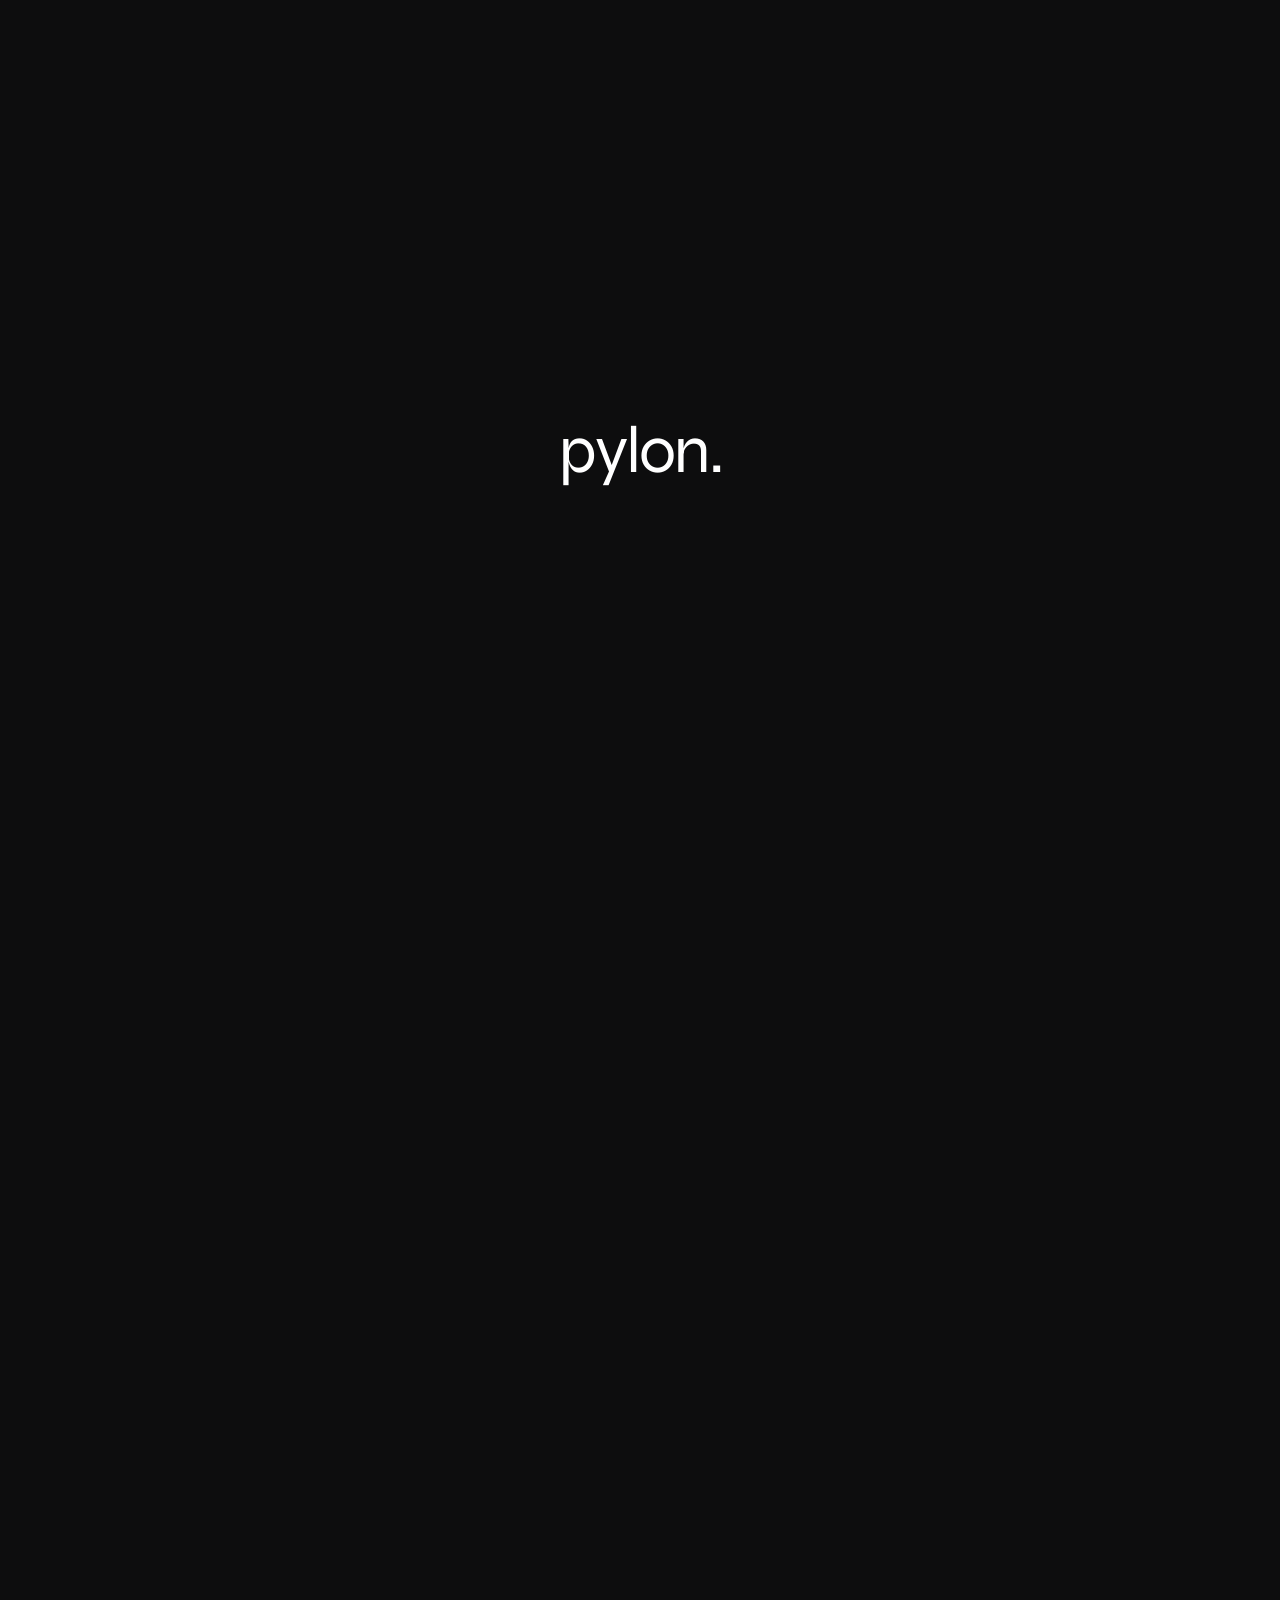
==== index.html @ e01c5e03 "Replace all live imagery and video embeds with clean placeholder slots" ====
<!DOCTYPE html>
<html lang="en">
<head>
  <meta charset="UTF-8">
  <meta name="viewport" content="width=device-width, initial-scale=1.0">
  <title>PYLON PICTURES</title>
  <meta name="description" content="Pylon Pictures — commercial production, creative studio, director roster.">
  <link rel="preconnect" href="https://fonts.googleapis.com">
  <link rel="preconnect" href="https://fonts.gstatic.com" crossorigin>
  <link href="https://fonts.googleapis.com/css2?family=Archivo+Black&family=Archivo:wght@400;600;800&family=Bebas+Neue&family=IBM+Plex+Mono:wght@500&family=Playfair+Display:ital,wght@1,700&family=Syne:wght@800&family=Unbounded:wght@900&display=block" rel="stylesheet">
  <link rel="stylesheet" href="css/styles.css">
</head>
<body class="is-loading">

  <!-- ============================================================
       INTRO LOADER — logo flash sequence (Paragon-style)
       Sequence is driven by js/main.js -> LOGOS array.
       ============================================================ -->
  <div id="intro" aria-hidden="true">
    <div class="intro-stage" id="introStage"></div>
    <div class="intro-curtain" id="introCurtain"></div>
  </div>

  <!-- Hidden logo library. main.js clones these into the stage in order. -->
  <template id="logoLibrary">

    <!-- 01 · ORIGINAL -->
    <div class="logo" data-id="original">
      <div class="logo-img-placeholder">Logo Image — Placeholder</div>
    </div>

    <!-- 02 · Spaced serif wordmark w/ boxed icon -->
    <div class="logo" data-id="serif-spaced">
      <div class="lg-serif-spaced"><span class="box">&#9650;</span><span>P</span><span>Y</span><span>L</span><span>O</span><span>N</span></div>
    </div>

    <!-- 03 · Racing italic + speed slashes -->
    <div class="logo" data-id="racing">
      <div class="lg-racing">PYLON<i></i><i></i><i></i></div>
    </div>

    <!-- 04 · Circle badge -->
    <div class="logo" data-id="badge-pyln">
      <div class="lg-badge"><span>Pyln</span></div>
    </div>

    <!-- 05 · Editorial italic stack -->
    <div class="logo" data-id="editorial">
      <div class="lg-editorial">Pylon<small>COLLECTIVE</small></div>
    </div>

    <!-- 06 · Track oval -->
    <div class="logo" data-id="track">
      <div class="lg-track"><span>PYLN'S</span></div>
    </div>

    <!-- 07 · Cone icon -->
    <div class="logo" data-id="cone">
      <div class="lg-cone">
        <svg viewBox="0 0 100 100" width="84" height="84"><path d="M42 8h16l26 76H16z" fill="#fff"/><path d="M33 36h34l4 12H29zM25 60h50l4 12H21z" fill="#0d0d0e"/><rect x="8" y="84" width="84" height="8" fill="#fff"/></svg>
        <span>PYLON</span>
      </div>
    </div>

    <!-- 08 · Star / compass -->
    <div class="logo" data-id="compass">
      <div class="lg-compass">
        <svg viewBox="0 0 100 100" width="76" height="76"><circle cx="50" cy="50" r="44" fill="none" stroke="#fff" stroke-width="6"/><path d="M50 8 58 42 92 50 58 58 50 92 42 58 8 50 42 42z" fill="#fff"/></svg>
        <span>///PYL</span>
      </div>
    </div>

    <!-- 09 · Mono bracket -->
    <div class="logo" data-id="mono">
      <div class="lg-mono">[ PYLON ]</div>
    </div>

    <!-- 10 · Square monogram -->
    <div class="logo" data-id="monogram">
      <div class="lg-monogram"><span>P</span><small>PYLON</small></div>
    </div>

    <!-- 11 · Wide w/ orb O -->
    <div class="logo" data-id="orb-wide">
      <div class="lg-orbwide">PYL<span class="orb"></span>N</div>
    </div>

    <!-- 12 · Transmission tower -->
    <div class="logo" data-id="tower">
      <div class="lg-tower">
        <svg viewBox="0 0 100 120" width="70" height="84" fill="none" stroke="#fff" stroke-width="5" stroke-linejoin="miter"><path d="M50 4 30 116M50 4l20 112M22 30h56M14 52h72M38 30l24 22M62 30 38 52M34 76h32M36 52l28 24M64 52 36 76"/></svg>
        <span>PYLON</span>
      </div>
    </div>

    <!-- 13 · Lowercase grotesk -->
    <div class="logo" data-id="lower">
      <div class="lg-lower">pylon.</div>
    </div>

    <!-- 14 · Condensed stencil -->
    <div class="logo" data-id="condensed">
      <div class="lg-condensed">PY<b></b>LON<small>PRODUCTIONS</small></div>
    </div>

    <!-- 15 · Bold block w/ underline -->
    <div class="logo" data-id="block">
      <div class="lg-block">PYLON<span>FILMS&nbsp;&nbsp;·&nbsp;&nbsp;TORONTO</span></div>
    </div>

    <!-- FINAL · Placeholder final mark (swap when the final logo is locked) -->
    <div class="logo is-final" data-id="final">
      <svg class="final-mark" viewBox="0 0 512 512" width="132" height="132">
        <circle class="final-orb" cx="256" cy="105" r="36"/>
        <path class="final-body" fill-rule="evenodd" d="M231 160h50v45h75v32h-75v33h100v34H281l115 156h-56l-84-116-84 116h-56l115-156H131v-34h100v-33h-75v-32h75z"/>
      </svg>
    </div>

  </template>

  <!-- ============================================================
       SITE (placeholder landing — rebuilt step by step)
       ============================================================ -->
  <main id="site">
    <header class="nav">
      <div class="nav-left">
        <a href="#work" data-nav="work">Work</a>
        <a href="#who" data-nav="who">Who We Are</a>
        <a href="#roster" data-nav="roster">Roster</a>
      </div>
      <div class="nav-right">
        <a href="#contact" class="nav-cta" data-nav="contact">Contact</a>
      </div>
    </header>

    <section class="hero" id="top">
      <h1 class="sr-only">Pylon</h1>

      <!-- Looping reel placeholder: full-bleed, sits behind the knockout band -->
      <div class="hero-video-placeholder" id="heroVideo" role="img" aria-label="Hero showreel video placeholder">
        <span>Hero Showreel Video — Placeholder</span>
      </div>

      <!-- Paper strip behind nav -->
      <div class="hero-navstrip"></div>

      <!-- Knockout band: paper with PYLON cut out, reel shows through -->
      <svg class="hero-knockout" viewBox="0 0 1000 232" preserveAspectRatio="xMidYMin meet" aria-hidden="true">
        <defs>
          <mask id="pylonCut" maskUnits="userSpaceOnUse" x="0" y="0" width="1000" height="232">
            <rect width="1000" height="232" fill="#fff"/>
            <text x="500" y="214" text-anchor="middle"
                  textLength="968" lengthAdjust="spacingAndGlyphs"
                  font-family="Archivo Black, sans-serif" font-size="282"
                  fill="#000">PYLON</text>
          </mask>
        </defs>
        <rect width="1000" height="232" fill="#f4f3ef" mask="url(#pylonCut)"/>
      </svg>
    </section>

    <!-- ============================================================
         WORK  (placeholder — next build step)
         ============================================================ -->
    <section class="work" id="work">
      <div class="section-head">
        <span>Work</span>
        <span>01</span>
      </div>
      <div class="work-placeholder">Selected work — coming next</div>
    </section>

    <!-- ============================================================
         WHO WE ARE  (MOCK COPY — draft for Jackson/Mason review)
         ============================================================ -->
    <section class="who" id="who">
      <div class="section-head">
        <span>Who We Are</span>
        <span>02</span>
      </div>

      <h2 class="who-statement">
        Pylon Pictures is a Toronto production company. Directors, cinematographers, designers, producers and finishers <span class="hl">under one roof.</span>
      </h2>

      <div class="who-grid">
        <div class="who-copy">
          <p>We build commercials, music videos, narrative shorts and branded films from first treatment to final master. One ensemble carries the idea from the pitch deck to the grade, so nothing gets lost in the handoff.</p>
          <p>Eleven filmmakers, one studio. We keep crews nimble, decisions fast and the craft obsessive.</p>
        </div>

        <ol class="who-caps">
          <li><span>01</span>Commercial &amp; Branded Film</li>
          <li><span>02</span>Narrative &amp; Music Video</li>
          <li><span>03</span>Direction, Writing &amp; Treatments</li>
          <li><span>04</span>Production Design, Styling &amp; Props</li>
          <li><span>05</span>Camera, Lighting, Sound &amp; DIT</li>
          <li><span>06</span>Editorial, 3D/Graphics &amp; Colour</li>
        </ol>
      </div>

      <div class="who-stills">
        <div class="still-placeholder">Image 01 — Production Still Placeholder</div>
        <div class="still-placeholder">Image 02 — Production Still Placeholder</div>
        <div class="still-placeholder">Image 03 — Behind-the-Scenes Still Placeholder</div>
      </div>

      <div class="who-laurels">
        <div class="laurel-placeholder">Laurel / Award Image 01 — Placeholder</div>
        <div class="laurel-placeholder">Laurel / Award Image 02 — Placeholder</div>
        <div class="laurel-placeholder">Laurel / Award Image 03 — Placeholder</div>
      </div>
    </section>

    <!-- ============================================================
         ROSTER
         ============================================================ -->
    <section class="roster" id="roster">
      <div class="roster-head">
  <nav class="roster-filters" aria-label="Filter roster">
        <button type="button" data-filter="all" class="is-active">All</button>
        <button type="button" data-filter="director">Directors</button>
        <button type="button" data-filter="dp">Cinematographers</button>
        <button type="button" data-filter="producer">Producers &amp; AD</button>
        <button type="button" data-filter="writer">Writers</button>
        <button type="button" data-filter="post">Post &amp; Colour</button>
        <button type="button" data-filter="art">Art, Styling &amp; Design</button>
        <button type="button" data-filter="sound">Sound</button>
        <button type="button" data-filter="camera">Camera, DIT &amp; G&amp;E</button>
        <button type="button" data-filter="talent">Acting &amp; Casting</button>
      </nav>
        <span class="roster-count" id="rosterCount">11</span>
      </div>

      <ul class="roster-list">
      <li class="roster-row" data-roles="director dp writer post camera"><a class="roster-link" href="roster/mason-cline.html"><span class="roster-name">Mason Cline</span><span class="roster-craft">Director · Photographer · Writer</span></a></li>
      <li class="roster-row" data-roles="post sound art dp camera"><a class="roster-link" href="roster/jackson-mcmurdo.html"><span class="roster-name">Jackson McMurdo</span><span class="roster-craft">Post &amp; Colour · DIT · Sound · Graphics</span></a></li>
      <li class="roster-row" data-roles="dp camera post"><a class="roster-link" href="roster/dario-butera.html"><span class="roster-name">Dario Butera</span><span class="roster-craft">Director of Photography · Gaffer</span></a></li>
      <li class="roster-row" data-roles="art sound"><a class="roster-link" href="roster/jessica-binns.html"><span class="roster-name">Jessica Binns</span><span class="roster-craft">3D &amp; Graphics · Fabrication · Audio Mix</span></a></li>
      <li class="roster-row" data-roles="producer director camera"><a class="roster-link" href="roster/declan-mckenna.html"><span class="roster-name">Declan McKenna</span><span class="roster-craft">Executive Producer · Director · Gaffer</span></a></li>
      <li class="roster-row" data-roles="director writer talent dp post producer"><a class="roster-link" href="roster/maya-chariandy.html"><span class="roster-name">Maya Chariandy</span><span class="roster-craft">Director · Writer · Actor · Casting</span></a></li>
      <li class="roster-row" data-roles="director writer talent producer art"><a class="roster-link" href="roster/jordan-wong.html"><span class="roster-name">Jordan Wong</span><span class="roster-craft">Director · Writer · Actor · Producer</span></a></li>
      <li class="roster-row" data-roles="art camera talent"><a class="roster-link" href="roster/dickson-ntiamoah.html"><span class="roster-name">Dickson Ntiamoah</span><span class="roster-craft">Costume &amp; Styling · Production Design</span></a></li>
      <li class="roster-row" data-roles="director writer art dp post camera talent"><a class="roster-link" href="roster/daniel-fusco.html"><span class="roster-name">Daniel Fusco</span><span class="roster-craft">Director · Typography &amp; Design · Writer</span></a></li>
      <li class="roster-row" data-roles="producer director dp"><a class="roster-link" href="roster/misan-edema.html"><span class="roster-name">Misan Edema</span><span class="roster-craft">Producer · Grants &amp; Sourcing · 1st AD</span></a></li>
      <li class="roster-row" data-roles="producer"><a class="roster-link" href="roster/justin-tan.html"><span class="roster-name">Justin Tan</span><span class="roster-craft">Producer · Strategy &amp; Grants</span></a></li>
      </ul>
    </section>

    <!-- ============================================================
         CONTACT
         ============================================================ -->
    <footer class="contact" id="contact">
      <div class="section-head">
        <span>Contact</span>
        <span>04</span>
      </div>
      <a class="contact-mail" href="mailto:contact@pylonpictures.com">contact@pylonpictures.com</a>
      <div class="contact-meta">
        <span>Toronto, ON</span>
        <span>&copy; 2026 Pylon Pictures</span>
      </div>
    </footer>
  </main>

  <script src="js/main.js"></script>
  <script src="js/roster.js"></script>
</body>
</html>
---- css/styles.css ----
/* ==========================================================================
   PYLON — Rebuild v2
   Step 1: Intro loader (Paragon-style logo flash)
   ========================================================================== */

:root {
  --ink: #0d0d0e;
  --paper: #f4f3ef;
  --orange: #ff4d00;
  --white: #ffffff;
}

* { box-sizing: border-box; margin: 0; padding: 0; }

html { scroll-behavior: smooth; }
html, body { min-height: 100%; }

body {
  background: var(--ink);
  color: var(--ink);
  font-family: "Archivo", system-ui, sans-serif;
  -webkit-font-smoothing: antialiased;
}

body.is-loading { overflow: hidden; }

/* --------------------------------------------------------------------------
   INTRO
   -------------------------------------------------------------------------- */

#intro {
  position: fixed;
  inset: 0;
  z-index: 100;
  background: var(--ink);
  pointer-events: none;
  overflow: hidden;
}

#intro.is-done { display: none; }

.intro-stage {
  position: absolute;
  inset: 0;
  display: grid;
  place-items: center;
  background: var(--ink);
  transition: background-color 0s;
}

.intro-stage .logo {
  display: grid;
  place-items: center;
  color: var(--white);
  user-select: none;
}

/* First logo fades in; everything after hard-cuts */
.intro-stage .logo.fade-in { animation: logoFadeIn 260ms ease-out both; }
@keyframes logoFadeIn { from { opacity: 0; } to { opacity: 1; } }

/* Black curtain that wipes up from the bottom */
.intro-curtain {
  position: absolute;
  left: 0; right: 0; bottom: 0;
  height: 100%;
  background: var(--ink);
  transform: translateY(100%);
}
.intro-curtain.is-up {
  transform: translateY(0);
  transition: transform 520ms cubic-bezier(0.76, 0, 0.24, 1);
}

/* --------------------------------------------------------------------------
   LOGO MOCKUPS (placeholders — white on black)
   -------------------------------------------------------------------------- */

.logo-original {
  width: 150px;
  height: 150px;
  display: block;
}

.logo-img-placeholder {
  width: 180px;
  height: 150px;
  display: grid;
  place-items: center;
  text-align: center;
  padding: 16px;
  border: 1px dashed rgba(255, 255, 255, 0.35);
  font-size: 11px;
  font-weight: 600;
  text-transform: uppercase;
  letter-spacing: 0.08em;
  color: rgba(255, 255, 255, 0.6);
}

.lg-serif-spaced {
  display: flex;
  gap: 2px;
  font-family: "Playfair Display", Georgia, serif;
  font-style: normal;
  font-weight: 700;
  font-size: 22px;
}
.lg-serif-spaced span {
  background: var(--white);
  color: var(--ink);
  width: 26px; height: 28px;
  display: grid; place-items: center;
  font-style: normal;
}
.lg-serif-spaced .box { font-size: 12px; }

.lg-racing {
  font-family: "Archivo Black", sans-serif;
  font-size: 50px;
  font-style: italic;
  transform: skewX(-14deg);
  letter-spacing: -1px;
  display: flex; align-items: center; gap: 6px;
}
.lg-racing i {
  display: inline-block;
  width: 14px; height: 36px;
  background: var(--white);
  margin-left: 2px;
}

.lg-badge {
  width: 112px; height: 112px;
  border-radius: 50%;
  background: var(--white);
  display: grid; place-items: center;
  box-shadow: 0 0 0 4px var(--ink), 0 0 0 9px var(--white);
}
.lg-badge span {
  font-family: "Archivo Black", sans-serif;
  font-size: 34px;
  color: var(--white);
  background: var(--ink);
  width: 100%;
  text-align: center;
  padding: 2px 0;
}

.lg-editorial {
  font-family: "Playfair Display", serif;
  font-style: italic;
  font-weight: 700;
  font-size: 64px;
  line-height: 0.9;
  text-align: center;
}
.lg-editorial small {
  display: block;
  font-family: "Archivo", sans-serif;
  font-style: normal;
  font-weight: 600;
  font-size: 11px;
  letter-spacing: 0.6em;
  margin-top: 18px;
  padding-left: 0.6em;
}

.lg-track {
  padding: 8px;
  border: 3px solid var(--white);
  border-radius: 999px;
  box-shadow: inset 0 0 0 4px var(--ink), inset 0 0 0 7px var(--white), inset 0 0 0 10px var(--ink), inset 0 0 0 13px var(--white);
}
.lg-track span {
  display: block;
  font-family: "Archivo Black", sans-serif;
  font-size: 30px;
  padding: 14px 34px;
  letter-spacing: -0.5px;
}

.lg-cone, .lg-compass, .lg-tower {
  display: flex; flex-direction: column; align-items: center; gap: 10px;
}
.lg-cone span {
  font-family: "Bebas Neue", sans-serif;
  font-size: 34px;
  letter-spacing: 0.25em;
  padding-left: 0.25em;
}
.lg-compass span {
  font-family: "Archivo", sans-serif;
  font-style: italic;
  font-weight: 800;
  font-size: 20px;
  letter-spacing: 0.08em;
}
.lg-tower span {
  font-family: "Unbounded", sans-serif;
  font-size: 16px;
  letter-spacing: 0.4em;
  padding-left: 0.4em;
}

.lg-mono {
  font-family: "IBM Plex Mono", monospace;
  font-size: 34px;
  letter-spacing: 0.04em;
}

.lg-monogram {
  width: 96px; height: 116px;
  border: 4px solid var(--white);
  border-radius: 6px;
  display: flex; flex-direction: column; align-items: center; justify-content: space-between;
  padding: 10px 0 6px;
}
.lg-monogram span {
  font-family: "Unbounded", sans-serif;
  font-size: 54px;
  line-height: 1;
}
.lg-monogram small {
  font-family: "Bebas Neue", sans-serif;
  font-size: 15px;
  letter-spacing: 0.2em;
  background: var(--white);
  color: var(--ink);
  width: 84%;
  text-align: center;
}

.lg-orbwide {
  font-family: "Unbounded", sans-serif;
  font-size: 46px;
  letter-spacing: 0.08em;
  display: flex; align-items: center;
}
.lg-orbwide .orb {
  width: 40px; height: 40px;
  border-radius: 50%;
  background: var(--orange);
  margin: 0 0.08em;
}

.lg-lower {
  font-family: "Syne", sans-serif;
  font-size: 66px;
  letter-spacing: -2px;
}

.lg-condensed {
  font-family: "Bebas Neue", sans-serif;
  font-size: 78px;
  line-height: 0.85;
  display: flex; align-items: center; flex-wrap: wrap; justify-content: center;
  width: 210px;
}
.lg-condensed b {
  display: inline-block;
  width: 6px; height: 54px;
  background: var(--orange);
  margin: 0 8px;
}
.lg-condensed small {
  flex-basis: 100%;
  font-family: "Archivo", sans-serif;
  font-weight: 600;
  font-size: 10px;
  letter-spacing: 0.55em;
  text-align: center;
  margin-top: 6px;
}

.lg-block {
  font-family: "Archivo Black", sans-serif;
  font-size: 58px;
  letter-spacing: -2px;
  line-height: 1;
  text-align: center;
  border-bottom: 5px solid var(--white);
  padding-bottom: 6px;
}
.lg-block span {
  display: block;
  font-family: "Archivo", sans-serif;
  font-weight: 600;
  font-size: 10px;
  letter-spacing: 0.4em;
  margin-top: 6px;
}

/* FINAL MARK (placeholder) */
.final-mark { display: block; overflow: visible; }
.final-body { fill: var(--white); transition: fill 0s; }
.final-orb  { fill: var(--orange); }

/* Background ramp: black → grey → white, mark inverts to ink */
.intro-stage.ramp-1 { background: #2a2a2b; }
.intro-stage.ramp-2 { background: #5d5d5e; }
.intro-stage.ramp-3 { background: #a3a3a3; }
.intro-stage.ramp-3 .final-body { fill: #4a4a4b; }
.intro-stage.ramp-4 { background: var(--paper); }
.intro-stage.ramp-4 .final-body { fill: var(--ink); }

/* --------------------------------------------------------------------------
   SITE (placeholder landing)
   -------------------------------------------------------------------------- */

#site {
  min-height: 100vh;
  background: var(--paper);
  opacity: 0;
}
#site.is-in {
  opacity: 1;
  transition: opacity 900ms ease;
}

.nav {
  position: fixed;
  top: 0; left: 0; right: 0;
  z-index: 10;
  display: flex;
  justify-content: space-between;
  padding: 16px 20px;
}
.nav a {
  font-size: 12px;
  font-weight: 600;
  text-transform: uppercase;
  letter-spacing: 0.04em;
  color: var(--ink);
  text-decoration: none;
  background: var(--white);
  padding: 7px 10px;
  margin-right: 4px;
}
.nav a.nav-cta { background: var(--orange); color: var(--white); margin: 0; }
.nav a { box-shadow: 0 0 0 1px rgba(13, 13, 14, 0.08); }
.nav a.is-active:not(.nav-cta) { background: var(--ink); color: var(--white); box-shadow: inset 0 0 0 1px var(--white); }

.sr-only {
  position: absolute; width: 1px; height: 1px;
  overflow: hidden; clip: rect(0 0 0 0); white-space: nowrap;
}

.hero {
  position: relative;
  height: 100vh;
  min-height: 560px;
  overflow: hidden;
  background: var(--ink);
}
.hero-video {
  position: absolute; inset: 0;
  width: 100%; height: 100%;
  object-fit: cover;
  z-index: 0;
}
.hero-video-placeholder {
  position: absolute;
  inset: 0;
  z-index: 0;
  display: flex;
  align-items: flex-end;
  justify-content: center;
  padding: 20px;
}
.hero-video-placeholder span {
  display: grid;
  place-items: center;
  width: 100%;
  height: calc(100vh - 320px);
  min-height: 220px;
  border: 1px dashed rgba(255, 255, 255, 0.28);
  font-size: 12px;
  font-weight: 600;
  text-transform: uppercase;
  letter-spacing: 0.08em;
  color: rgba(255, 255, 255, 0.5);
  text-align: center;
  padding: 20px;
}
.hero-navstrip {
  position: relative;
  z-index: 1;
  height: 64px;
  background: var(--paper);
}
.hero-knockout {
  position: relative;
  z-index: 1;
  display: block;
  width: 100%;
  height: auto;
  margin-top: -1px; /* kill hairline seam between strip and band */
}

.replay {
  position: fixed;
  right: 20px; bottom: 20px;
  z-index: 20;
  font: 600 11px/1 "Archivo", sans-serif;
  text-transform: uppercase;
  letter-spacing: 0.08em;
  background: var(--ink);
  color: var(--white);
  border: 0;
  padding: 10px 14px;
  cursor: pointer;
}

@media (prefers-reduced-motion: reduce) {
  .intro-curtain.is-up { transition: none; }
  #site.is-in { transition: none; }
}

/* --------------------------------------------------------------------------
   ROSTER PAGE — black, giant white names, row inverts on hover
   -------------------------------------------------------------------------- */

body.page-roster { background: var(--ink); color: var(--white); }


.roster {
  background: var(--ink);
  color: var(--white);
  padding: 110px 0 120px;
}

.roster-head {
  display: flex;
  justify-content: space-between;
  align-items: flex-end;
  gap: 20px;
  padding: 0 20px 14px;
  font-size: 12px;
  font-weight: 600;
  text-transform: uppercase;
  letter-spacing: 0.08em;
  color: rgba(255, 255, 255, 0.5);
}

.roster-filters {
  display: flex;
  flex-wrap: wrap;
  gap: 4px;
}
.roster-filters button {
  font: 600 12px/1 "Archivo", sans-serif;
  text-transform: uppercase;
  letter-spacing: 0.04em;
  color: var(--white);
  background: transparent;
  border: 0;
  box-shadow: inset 0 0 0 1px rgba(255, 255, 255, 0.35);
  padding: 8px 10px;
  cursor: pointer;
}
.roster-filters button:hover { box-shadow: inset 0 0 0 1px var(--white); }
.roster-filters button.is-active {
  background: var(--white);
  color: var(--ink);
  box-shadow: none;
}
.roster-filters button[hidden] { display: none; }
.roster-row[hidden] { display: none; }

.roster-count { flex-shrink: 0; padding-bottom: 8px; }

.roster-list {
  list-style: none;
  border-top: 1px solid rgba(255, 255, 255, 0.18);
}

.roster-row {
  position: relative;
  display: flex;
  align-items: center;
  padding: 0.06em 20px 0;
  border-bottom: 1px solid rgba(255, 255, 255, 0.18);
  font-family: "Archivo Black", sans-serif;
  font-size: clamp(44px, 8.4vw, 160px);
  line-height: 0.92;
  letter-spacing: -0.035em;
  text-transform: uppercase;
  color: var(--white);
  background: var(--ink);
  cursor: default;
}

.roster-name { white-space: nowrap; }

/* Whole row is the click target */
.roster-row { padding: 0; }
.roster-link {
  display: flex;
  align-items: baseline;
  justify-content: space-between;
  gap: 24px;
  width: 100%;
  padding: 0.06em 20px 0;
  color: inherit;
  text-decoration: none;
  cursor: pointer;
}
.roster-craft {
  font-family: "Archivo", sans-serif;
  font-size: 12px;
  font-weight: 600;
  letter-spacing: 0.08em;
  text-transform: uppercase;
  color: rgba(255, 255, 255, 0.48);
  white-space: nowrap;
  flex-shrink: 0;
}
.roster-row:hover .roster-craft,
.roster-row:active .roster-craft,
.roster-row:focus-within .roster-craft {
  color: var(--ink);
}
.roster-link:focus-visible { outline: 2px solid var(--orange); outline-offset: -2px; }
.roster-row:focus-within {
  background: var(--white);
  color: var(--ink);
}

/* --------------------------------------------------------------------------
   PERSON PAGE (standardized member profile)
   -------------------------------------------------------------------------- */

.person { padding: 120px 20px 80px; min-height: 100vh; }

.person-back {
  display: inline-block;
  font-size: 12px;
  font-weight: 600;
  text-transform: uppercase;
  letter-spacing: 0.08em;
  color: rgba(255, 255, 255, 0.5);
  text-decoration: none;
  margin-bottom: 18px;
}
.person-back:hover { color: var(--white); }

.person-name {
  font-family: "Archivo Black", sans-serif;
  font-weight: 400;
  font-size: clamp(56px, 11vw, 200px);
  line-height: 0.88;
  letter-spacing: -0.035em;
  text-transform: uppercase;
}

.person-roles {
  margin-top: 20px;
  font-size: 13px;
  font-weight: 600;
  text-transform: uppercase;
  letter-spacing: 0.08em;
  color: var(--orange);
}

.person-meta {
  display: grid;
  grid-template-columns: repeat(4, minmax(0, 1fr));
  gap: 24px;
  margin-top: 44px;
  padding: 24px 0;
  border-top: 1px solid rgba(255, 255, 255, 0.18);
  border-bottom: 1px solid rgba(255, 255, 255, 0.18);
}

.person-meta-block h2 {
  font-size: 11px;
  font-weight: 600;
  text-transform: uppercase;
  letter-spacing: 0.1em;
  color: rgba(255, 255, 255, 0.45);
  margin-bottom: 8px;
}

.person-meta-block p,
.person-meta-block a {
  font-size: 15px;
  font-weight: 600;
  line-height: 1.45;
  color: var(--white);
  text-decoration: none;
}

.person-meta-block a:hover {
  color: var(--orange);
}

.person-meta-block .ext-link {
  display: inline-block;
  margin-top: 4px;
  font-size: 12px;
  text-transform: uppercase;
  letter-spacing: 0.08em;
  color: rgba(255, 255, 255, 0.6);
}

.person-placeholder {
  margin-top: 48px;
  height: 44vh;
  display: grid;
  place-items: center;
  border: 1px dashed rgba(255, 255, 255, 0.25);
  font-size: 12px;
  font-weight: 600;
  text-transform: uppercase;
  letter-spacing: 0.08em;
  color: rgba(255, 255, 255, 0.4);
}

/* Hard invert — no fade, Paragon-style snap */
.roster-row:hover,
.roster-row:active {
  background: var(--white);
  color: var(--ink);
  border-bottom-color: var(--white);
}

@media (max-width: 980px) {
  .roster-craft { display: none; }
  .person-meta { grid-template-columns: repeat(2, minmax(0, 1fr)); }
}

@media (max-width: 760px) {
  .roster { padding-top: 96px; }
  .roster-name { white-space: normal; }
  .person-meta { grid-template-columns: 1fr; gap: 18px; }
}

/* --------------------------------------------------------------------------
   SHARED SECTION HEAD
   -------------------------------------------------------------------------- */

.section-head {
  display: flex;
  justify-content: space-between;
  padding-bottom: 14px;
  margin-bottom: 40px;
  border-bottom: 1px solid currentColor;
  font-size: 12px;
  font-weight: 600;
  text-transform: uppercase;
  letter-spacing: 0.08em;
}

/* --------------------------------------------------------------------------
   WHO WE ARE
   -------------------------------------------------------------------------- */

.who {
  background: var(--paper);
  color: var(--ink);
  padding: 80px 20px 120px;
}

.who-statement {
  font-family: "Archivo Black", sans-serif;
  font-weight: 400;
  font-size: clamp(36px, 5.6vw, 104px);
  line-height: 0.95;
  letter-spacing: -0.03em;
  text-transform: uppercase;
  max-width: none;
}
.who-statement .hl { color: var(--orange); }

.who-grid {
  display: grid;
  grid-template-columns: 1fr 1fr;
  gap: 40px;
  margin-top: 80px;
}

.who-copy p {
  font-size: clamp(17px, 1.5vw, 22px);
  line-height: 1.4;
  max-width: 34ch;
}
.who-copy p + p { margin-top: 1em; }

.who-caps {
  list-style: none;
  border-top: 1px solid var(--ink);
}
.who-caps li {
  display: flex;
  align-items: baseline;
  gap: 18px;
  padding: 14px 0 12px;
  border-bottom: 1px solid var(--ink);
  font-family: "Archivo Black", sans-serif;
  font-size: clamp(20px, 2.2vw, 34px);
  line-height: 1;
  letter-spacing: -0.02em;
  text-transform: uppercase;
}
.who-caps li span {
  font-family: "Archivo", sans-serif;
  font-size: 12px;
  font-weight: 600;
  letter-spacing: 0.08em;
  min-width: 2ch;
}

.who-stills {
  display: grid;
  grid-template-columns: 1.4fr 1fr 1fr;
  gap: 8px;
  margin-top: 90px;
}
.who-stills img {
  width: 100%;
  height: 34vw;
  max-height: 520px;
  object-fit: cover;
  display: block;
}
.still-placeholder {
  width: 100%;
  height: 34vw;
  max-height: 520px;
  min-height: 220px;
  display: grid;
  place-items: center;
  padding: 20px;
  text-align: center;
  border: 1px dashed rgba(13, 13, 14, 0.3);
  font-size: 12px;
  font-weight: 600;
  text-transform: uppercase;
  letter-spacing: 0.08em;
  color: rgba(13, 13, 14, 0.5);
}

.who-laurels {
  display: flex;
  justify-content: center;
  gap: 24px;
  flex-wrap: wrap;
  margin-top: 70px;
}
.who-laurels img {
  height: 64px;
  width: auto;
  filter: invert(1);   /* source laurels are white */
}
.laurel-placeholder {
  min-width: 220px;
  height: 64px;
  padding: 12px 20px;
  display: grid;
  place-items: center;
  text-align: center;
  border: 1px dashed rgba(13, 13, 14, 0.3);
  font-size: 11px;
  font-weight: 600;
  text-transform: uppercase;
  letter-spacing: 0.08em;
  color: rgba(13, 13, 14, 0.5);
}

/* --------------------------------------------------------------------------
   WORK (placeholder)
   -------------------------------------------------------------------------- */

.work {
  background: var(--paper);
  color: var(--ink);
  padding: 110px 20px 40px;
}
.work-placeholder {
  height: 50vh;
  display: grid;
  place-items: center;
  border: 1px dashed rgba(13, 13, 14, 0.3);
  font-size: 12px;
  font-weight: 600;
  text-transform: uppercase;
  letter-spacing: 0.08em;
  color: rgba(13, 13, 14, 0.5);
}

/* --------------------------------------------------------------------------
   CONTACT
   -------------------------------------------------------------------------- */

.contact {
  background: var(--orange);
  color: var(--ink);
  padding: 110px 20px 24px;
}
.contact-mail {
  display: block;
  font-family: "Archivo Black", sans-serif;
  font-size: clamp(18px, 6.1vw, 118px);
  line-height: 0.95;
  letter-spacing: -0.035em;
  text-transform: uppercase;
  color: var(--ink);
  text-decoration: none;
  white-space: nowrap;
}
.contact-mail:hover { color: var(--white); }
.contact-meta {
  display: flex;
  justify-content: space-between;
  margin-top: 120px;
  font-size: 12px;
  font-weight: 600;
  text-transform: uppercase;
  letter-spacing: 0.08em;
}

@media (max-width: 760px) {
  .who-grid { grid-template-columns: 1fr; margin-top: 50px; }
  .who-stills { grid-template-columns: 1fr; }
  .who-stills img, .still-placeholder { height: 60vw; }
  .who-laurels { gap: 16px; flex-wrap: wrap; }
  .laurel-placeholder { width: 100%; }
  .contact-meta { flex-direction: column; gap: 8px; margin-top: 60px; }
}
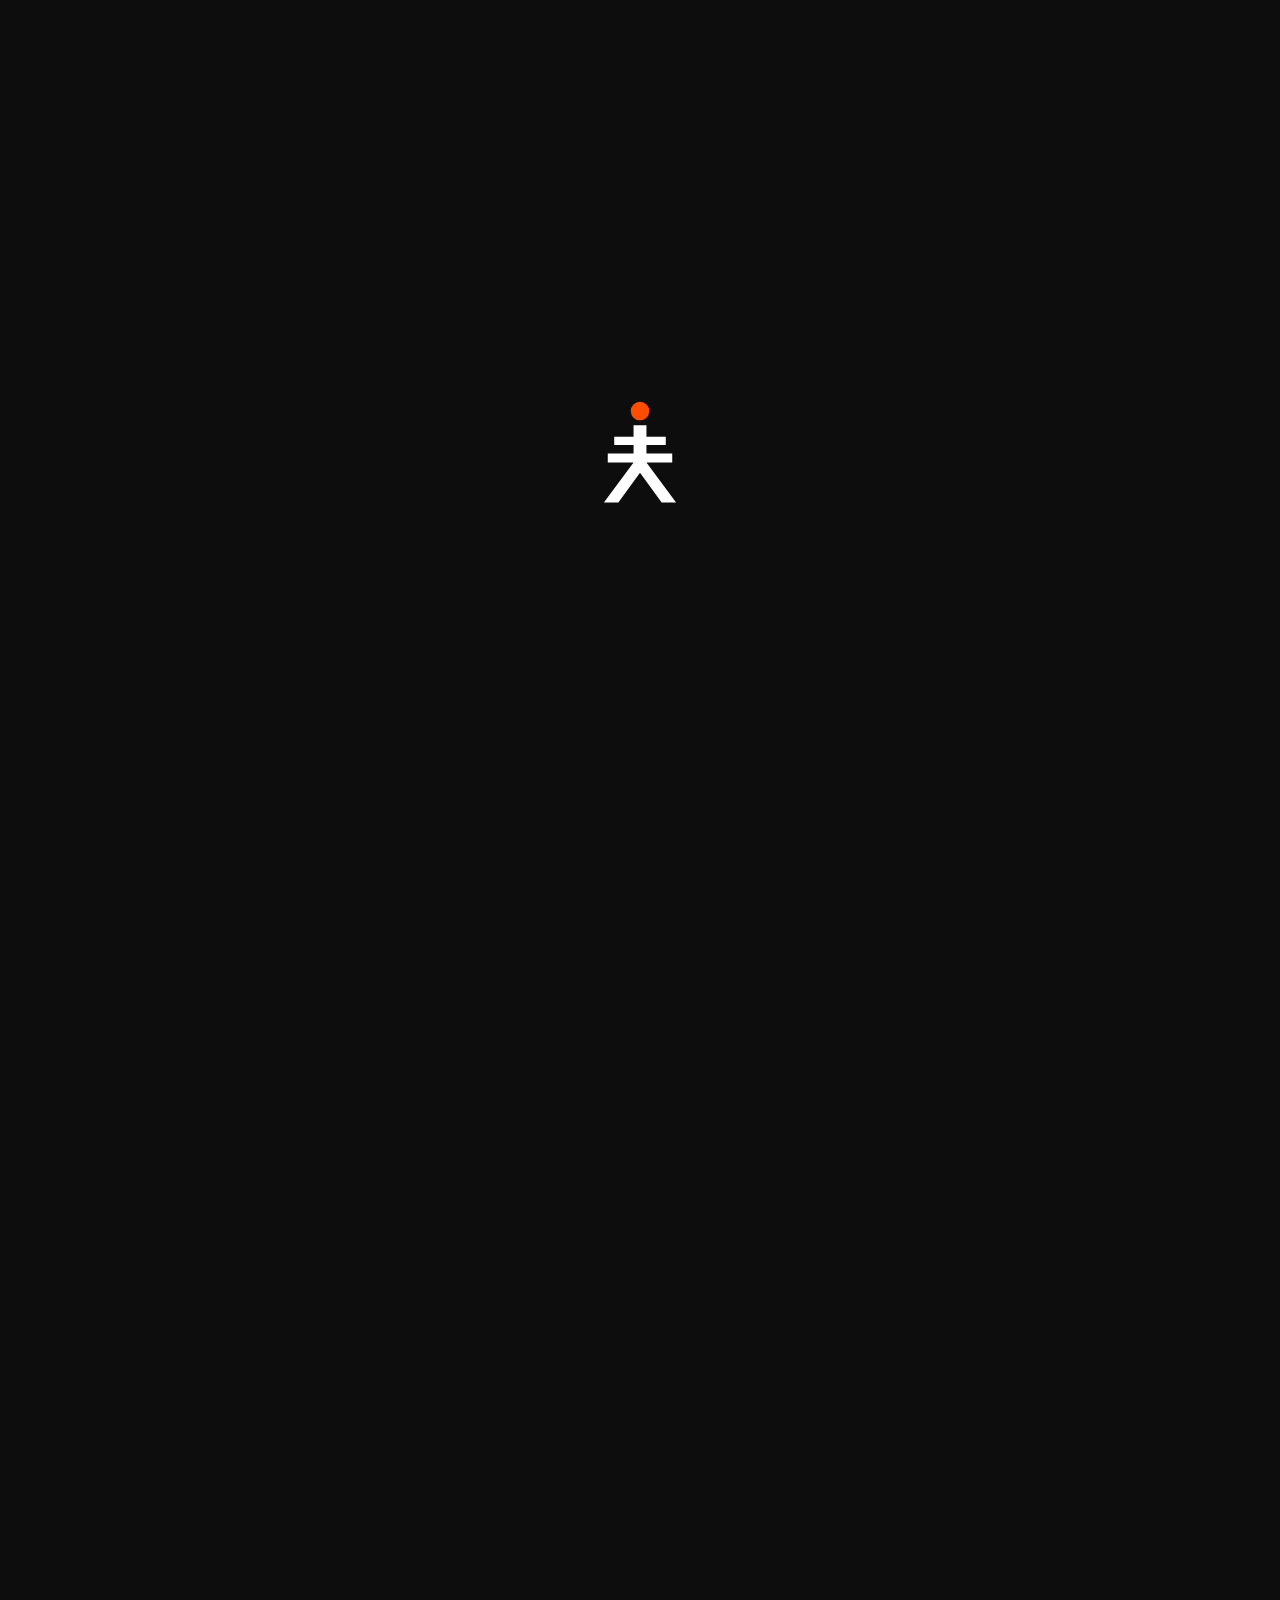
==== commit 70c51ebd: "Add Backstage Roster Builder crew portal (/portal/)" ====
--- a/index.html
+++ b/index.html
@@ -258,7 +258,7 @@
       <a class="contact-mail" href="mailto:contact@pylonpictures.com">contact@pylonpictures.com</a>
       <div class="contact-meta">
         <span>Toronto, ON</span>
-        <span>&copy; 2026 Pylon Pictures</span>
+        <span>&copy; 2026 Pylon Pictures &nbsp;&middot;&nbsp; <a href="portal/" style="color:inherit; text-decoration:none; opacity:0.65;">Crew Portal</a></span>
       </div>
     </footer>
   </main>
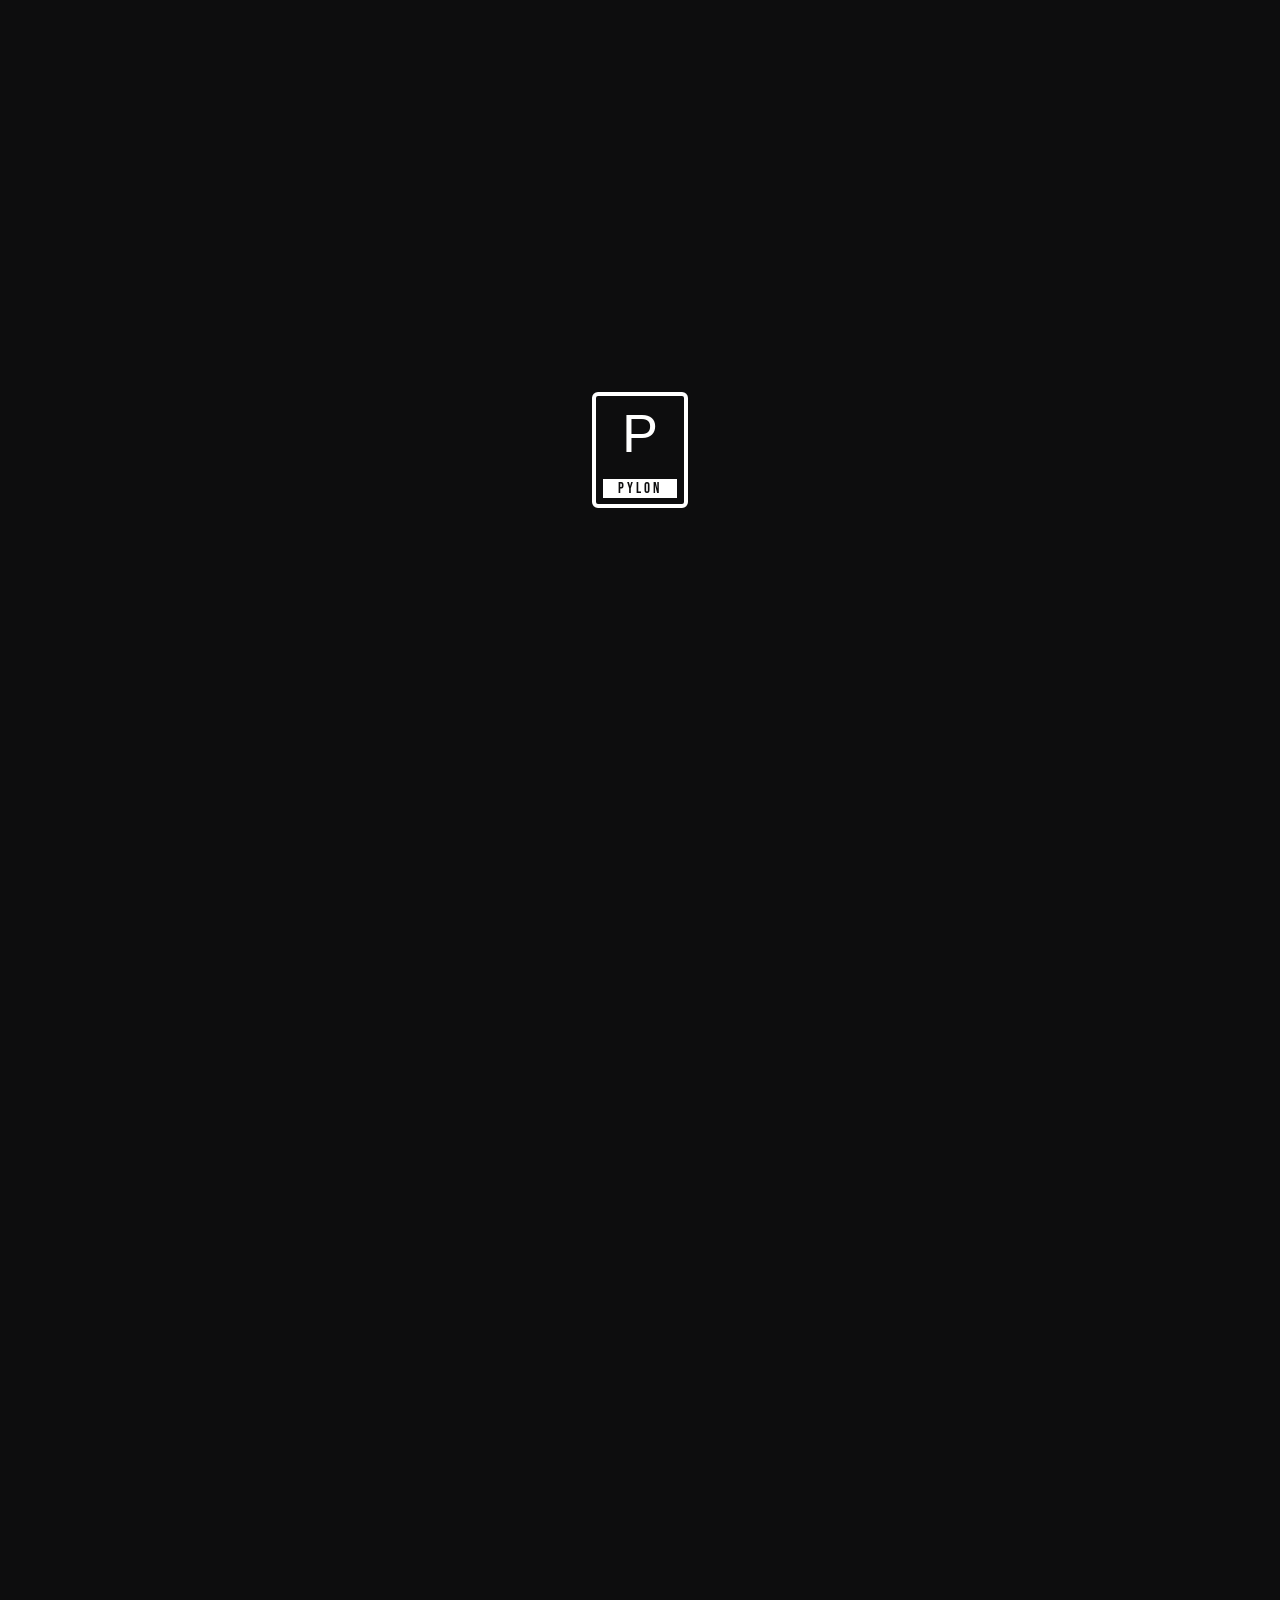
==== commit 19e2b7dc: "feat(contact): replace mailto link with 4-step studio inquiry form - Interest -> Project (budget/tim" ====
--- a/index.html
+++ b/index.html
@@ -255,7 +255,157 @@
         <span>Contact</span>
         <span>04</span>
       </div>
-      <a class="contact-mail" href="mailto:contact@pylonpictures.com">contact@pylonpictures.com</a>
+
+      <div class="inquiry">
+        <div class="inquiry-intro">
+          <h2 class="inquiry-title">Start a project</h2>
+          <p class="inquiry-lede">Tell us what you're making. Four quick steps and it lands straight with the Pylon team.</p>
+          <ol class="inquiry-progress" id="inqProgress" aria-label="Inquiry steps">
+            <li class="is-current"><span>01</span>Interest</li>
+            <li><span>02</span>Project</li>
+            <li><span>03</span>Brief</li>
+            <li><span>04</span>You</li>
+          </ol>
+        </div>
+
+        <form class="inquiry-form" id="inquiryForm" novalidate>
+          <input type="text" name="_gotcha" tabindex="-1" autocomplete="off" hidden>
+
+          <!-- STEP 01 — Interest -->
+          <fieldset class="inq-step is-active" data-step="1">
+            <legend class="inq-q" tabindex="-1">What can we make for you?</legend>
+            <p class="inq-hint">Pick everything that applies.</p>
+            <div class="inq-options inq-options--grid" data-group="interests" data-required="true">
+              <label class="inq-opt"><input type="checkbox" name="interests" value="Commercial / Branded Film"><span>Commercial &amp; Branded Film</span></label>
+              <label class="inq-opt"><input type="checkbox" name="interests" value="Music Video"><span>Music Video</span></label>
+              <label class="inq-opt"><input type="checkbox" name="interests" value="Narrative / Short Film"><span>Narrative &amp; Short Film</span></label>
+              <label class="inq-opt"><input type="checkbox" name="interests" value="Documentary"><span>Documentary</span></label>
+              <label class="inq-opt"><input type="checkbox" name="interests" value="Photography / Stills"><span>Photography &amp; Stills</span></label>
+              <label class="inq-opt"><input type="checkbox" name="interests" value="Post-Production / Edit / Colour / Sound"><span>Post: Edit, Colour &amp; Sound</span></label>
+              <label class="inq-opt"><input type="checkbox" name="interests" value="Design / 3D / Titles"><span>Design, 3D &amp; Titles</span></label>
+              <label class="inq-opt"><input type="checkbox" name="interests" value="Crew Hire"><span>Crew Hire (DP, Gaffer, AD&hellip;)</span></label>
+              <label class="inq-opt"><input type="checkbox" name="interests" value="Something else"><span>Something Else</span></label>
+            </div>
+          </fieldset>
+
+          <!-- STEP 02 — Project -->
+          <fieldset class="inq-step" data-step="2" hidden>
+            <legend class="inq-q" tabindex="-1">Tell us about the project.</legend>
+
+            <div class="inq-field">
+              <label for="inqProject">Project or brand name</label>
+              <input type="text" id="inqProject" name="project" placeholder="e.g. Spring campaign, new single, short film">
+            </div>
+
+            <div class="inq-field">
+              <span class="inq-label" id="inqBudgetLabel">Budget range (CAD)</span>
+              <div class="inq-options" data-group="budget" role="radiogroup" aria-labelledby="inqBudgetLabel">
+                <label class="inq-opt inq-opt--pill"><input type="radio" name="budget" value="Under $5k"><span>Under $5k</span></label>
+                <label class="inq-opt inq-opt--pill"><input type="radio" name="budget" value="$5k–$15k"><span>$5k&ndash;$15k</span></label>
+                <label class="inq-opt inq-opt--pill"><input type="radio" name="budget" value="$15k–$50k"><span>$15k&ndash;$50k</span></label>
+                <label class="inq-opt inq-opt--pill"><input type="radio" name="budget" value="$50k+"><span>$50k+</span></label>
+                <label class="inq-opt inq-opt--pill"><input type="radio" name="budget" value="Not sure yet"><span>Not sure yet</span></label>
+              </div>
+            </div>
+
+            <div class="inq-field">
+              <span class="inq-label" id="inqTimelineLabel">Timeline</span>
+              <div class="inq-options" data-group="timeline" role="radiogroup" aria-labelledby="inqTimelineLabel">
+                <label class="inq-opt inq-opt--pill"><input type="radio" name="timeline" value="ASAP / within a month"><span>Within a month</span></label>
+                <label class="inq-opt inq-opt--pill"><input type="radio" name="timeline" value="1–3 months"><span>1&ndash;3 months</span></label>
+                <label class="inq-opt inq-opt--pill"><input type="radio" name="timeline" value="3+ months"><span>3+ months</span></label>
+                <label class="inq-opt inq-opt--pill"><input type="radio" name="timeline" value="Flexible"><span>Flexible</span></label>
+              </div>
+            </div>
+
+            <div class="inq-field">
+              <label for="inqDates">Key dates <em>(optional)</em></label>
+              <input type="text" id="inqDates" name="key_dates" placeholder="Shoot window, release date, deadline">
+            </div>
+          </fieldset>
+
+          <!-- STEP 03 — Brief -->
+          <fieldset class="inq-step" data-step="3" hidden>
+            <legend class="inq-q" tabindex="-1">What's the idea?</legend>
+
+            <div class="inq-field">
+              <label for="inqMessage">Brief &amp; notes *</label>
+              <textarea id="inqMessage" name="message" rows="5" required placeholder="What you're making, who it's for, deliverables, the feeling you're after&hellip;"></textarea>
+            </div>
+
+            <div class="inq-field">
+              <label for="inqLinks">Links <em>(optional)</em></label>
+              <input type="text" id="inqLinks" name="links" placeholder="Treatment, moodboard, references, track">
+            </div>
+
+            <div class="inq-field">
+              <label for="inqArtist">Anyone specific you'd like to work with?</label>
+              <select id="inqArtist" name="preferred_artist">
+                <option value="Pylon to recommend">No preference: Pylon recommends</option>
+                <option>Mason Cline</option>
+                <option>Jackson McMurdo</option>
+                <option>Dario Butera</option>
+                <option>Jessica Binns</option>
+                <option>Declan McKenna</option>
+                <option>Maya Chariandy</option>
+                <option>Jordan Wong</option>
+                <option>Dickson Ntiamoah</option>
+                <option>Daniel Fusco</option>
+                <option>Misan Edema</option>
+                <option>Justin Tan</option>
+              </select>
+            </div>
+          </fieldset>
+
+          <!-- STEP 04 — You -->
+          <fieldset class="inq-step" data-step="4" hidden>
+            <legend class="inq-q" tabindex="-1">Where do we reach you?</legend>
+
+            <div class="inq-row">
+              <div class="inq-field">
+                <label for="inqName">Name *</label>
+                <input type="text" id="inqName" name="name" autocomplete="name" required>
+              </div>
+              <div class="inq-field">
+                <label for="inqEmail">Email *</label>
+                <input type="email" id="inqEmail" name="email" autocomplete="email" required>
+              </div>
+            </div>
+
+            <div class="inq-row">
+              <div class="inq-field">
+                <label for="inqCompany">Company / Agency <em>(optional)</em></label>
+                <input type="text" id="inqCompany" name="company" autocomplete="organization">
+              </div>
+              <div class="inq-field">
+                <label for="inqPhone">Phone <em>(optional)</em></label>
+                <input type="tel" id="inqPhone" name="phone" autocomplete="tel">
+              </div>
+            </div>
+
+            <div class="inq-field">
+              <label for="inqReferral">How did you find us? <em>(optional)</em></label>
+              <input type="text" id="inqReferral" name="referral" placeholder="Instagram, referral, saw a project&hellip;">
+            </div>
+          </fieldset>
+
+          <!-- DONE -->
+          <div class="inq-done" id="inqDone" hidden tabindex="-1">
+            <p class="inq-q">Thanks. It's with us.</p>
+            <p class="inq-hint">Someone from the Pylon team will reply within two business days.</p>
+            <button type="button" class="inq-btn inq-btn--ghost" id="inqRestart">Send another</button>
+          </div>
+
+          <div class="inq-nav" id="inqNav">
+            <button type="button" class="inq-btn inq-btn--ghost" id="inqBack" hidden>&larr; Back</button>
+            <span class="inq-count" id="inqCount">Step 1 of 4</span>
+            <button type="button" class="inq-btn" id="inqNext">Next &rarr;</button>
+            <button type="submit" class="inq-btn" id="inqSubmit" hidden>Send inquiry</button>
+          </div>
+          <p class="inq-status" id="inqStatus" role="status" aria-live="polite"></p>
+        </form>
+      </div>
+
       <div class="contact-meta">
         <span>Toronto, ON</span>
         <span>&copy; 2026 Pylon Pictures &nbsp;&middot;&nbsp; <a href="portal/" style="color:inherit; text-decoration:none; opacity:0.65;">Crew Portal</a></span>
@@ -265,5 +415,6 @@
 
   <script src="js/main.js"></script>
   <script src="js/roster.js"></script>
+  <script src="js/inquiry.js"></script>
 </body>
 </html>
--- a/css/styles.css
+++ b/css/styles.css
@@ -12,14 +12,15 @@
 
 * { box-sizing: border-box; margin: 0; padding: 0; }
 
-html { scroll-behavior: smooth; }
-html, body { min-height: 100%; }
+html { scroll-behavior: smooth; overflow-x: clip; }
+html, body { min-height: 100%; max-width: 100%; }
 
 body {
   background: var(--ink);
   color: var(--ink);
   font-family: "Archivo", system-ui, sans-serif;
   -webkit-font-smoothing: antialiased;
+  overflow-x: clip;
 }
 
 body.is-loading { overflow: hidden; }
@@ -481,7 +482,10 @@
   padding: 0.06em 20px 0;
   border-bottom: 1px solid rgba(255, 255, 255, 0.18);
   font-family: "Archivo Black", sans-serif;
-  font-size: clamp(44px, 8.4vw, 160px);
+  /* Sized so the longest name + its craft line always fit on one row.
+     ~11.4em = widest current name; 380px = gutters + gap + craft column.
+     --roster-fit is a JS safety net (roster.js) for any future longer name. */
+  font-size: calc(clamp(36px, (100vw - 380px) / 11.4, 150px) * var(--roster-fit, 1));
   line-height: 0.92;
   letter-spacing: -0.035em;
   text-transform: uppercase;
@@ -490,7 +494,7 @@
   cursor: default;
 }
 
-.roster-name { white-space: nowrap; }
+.roster-name { white-space: nowrap; min-width: 0; }
 
 /* Whole row is the click target */
 .roster-row { padding: 0; }
@@ -544,6 +548,36 @@
 }
 .person-back:hover { color: var(--white); }
 
+.person-hero {
+  display: flex;
+  justify-content: space-between;
+  align-items: flex-end;
+  gap: 32px;
+}
+
+.person-hero-text {
+  min-width: 0;
+  flex: 1;
+}
+
+.person-portrait-slot {
+  width: 210px;
+  height: 264px;
+  flex-shrink: 0;
+  border: 1px dashed rgba(255, 255, 255, 0.28);
+  background: rgba(255, 255, 255, 0.02);
+  display: grid;
+  place-items: center;
+  text-align: center;
+  padding: 16px;
+  font-size: 11px;
+  font-weight: 600;
+  text-transform: uppercase;
+  letter-spacing: 0.1em;
+  line-height: 1.5;
+  color: rgba(255, 255, 255, 0.38);
+}
+
 .person-name {
   font-family: "Archivo Black", sans-serif;
   font-weight: 400;
@@ -625,13 +659,51 @@
 }
 
 @media (max-width: 980px) {
-  .roster-craft { display: none; }
+  /* Tablet: stack the craft line under the name so it's never squeezed out */
+  .roster-row { font-size: calc(clamp(32px, (100vw - 48px) / 11.4, 80px) * var(--roster-fit, 1)); }
+  .roster-link {
+    flex-direction: column;
+    align-items: flex-start;
+    gap: 8px;
+    padding: 16px 20px 14px;
+  }
+  .roster-craft { white-space: normal; }
   .person-meta { grid-template-columns: repeat(2, minmax(0, 1fr)); }
 }
 
 @media (max-width: 760px) {
-  .roster { padding-top: 96px; }
+  .nav { padding: 12px 16px; gap: 8px; }
+  .nav a { font-size: 11px; padding: 6px 8px; margin-right: 2px; }
+  .roster { padding: 84px 0 88px; }
+  .roster-head {
+    padding: 0 18px 14px;
+    align-items: center;
+  }
+  .roster-filters {
+    flex-wrap: nowrap;
+    overflow-x: auto;
+    scrollbar-width: none;
+    -webkit-overflow-scrolling: touch;
+    padding-bottom: 4px;
+  }
+  .roster-filters::-webkit-scrollbar { display: none; }
+  .roster-filters button { flex-shrink: 0; font-size: 11px; padding: 7px 10px; }
+  .roster-count { padding-bottom: 4px; }
+  .roster-row { font-size: clamp(28px, 7.6vw, 52px); line-height: 0.96; }
   .roster-name { white-space: normal; }
+  .roster-link {
+    flex-direction: column;
+    align-items: flex-start;
+    gap: 6px;
+    padding: 14px 18px 13px;
+  }
+  .roster-craft {
+    display: block;
+    font-size: 10.5px;
+    white-space: normal;
+  }
+  .person-hero { flex-direction: column; align-items: flex-start; gap: 24px; }
+  .person-portrait-slot { width: 160px; height: 200px; }
   .person-meta { grid-template-columns: 1fr; gap: 18px; }
 }
 
@@ -797,18 +869,244 @@
   color: var(--ink);
   padding: 110px 20px 24px;
 }
-.contact-mail {
+
+/* ---- Step-by-step studio inquiry ---- */
+.inquiry {
+  display: grid;
+  grid-template-columns: minmax(0, 5fr) minmax(0, 7fr);
+  gap: 56px;
+  align-items: start;
+  scroll-margin-top: 72px; /* clear the fixed nav when steps auto-scroll */
+}
+.inquiry-title {
+  font-family: "Archivo Black", sans-serif;
+  font-weight: 400;
+  font-size: clamp(44px, 6.4vw, 118px);
+  line-height: 0.9;
+  letter-spacing: -0.035em;
+  text-transform: uppercase;
+}
+.inquiry-lede {
+  margin-top: 22px;
+  max-width: 30ch;
+  font-size: clamp(17px, 1.4vw, 21px);
+  line-height: 1.4;
+}
+.inquiry-progress {
+  list-style: none;
+  margin-top: 40px;
+  border-top: 1px solid var(--ink);
+}
+.inquiry-progress li {
+  display: flex;
+  align-items: baseline;
+  gap: 16px;
+  padding: 12px 0 10px;
+  border-bottom: 1px solid rgba(13, 13, 14, 0.35);
+  font-family: "Archivo Black", sans-serif;
+  font-size: clamp(18px, 1.7vw, 26px);
+  line-height: 1;
+  letter-spacing: -0.02em;
+  text-transform: uppercase;
+  opacity: 0.38;
+  transition: opacity 160ms ease;
+}
+.inquiry-progress li span {
+  font-family: "Archivo", sans-serif;
+  font-size: 12px;
+  font-weight: 600;
+  letter-spacing: 0.08em;
+  min-width: 2ch;
+}
+.inquiry-progress li.is-done { opacity: 0.62; }
+.inquiry-progress li.is-current { opacity: 1; }
+.inquiry-progress li.is-done span::after { content: " \2713"; }
+
+.inquiry-form { min-width: 0; }
+.inq-step { border: 0; min-width: 0; }
+.inq-step[hidden], .inq-done[hidden], .inq-nav[hidden], .inq-btn[hidden] { display: none; }
+.inq-step.is-active { animation: inqIn 220ms cubic-bezier(0.2, 0.7, 0.2, 1) both; }
+@keyframes inqIn {
+  from { opacity: 0; transform: translateY(8px); }
+  to { opacity: 1; transform: none; }
+}
+
+.inq-q {
   display: block;
+  padding: 0;
   font-family: "Archivo Black", sans-serif;
-  font-size: clamp(18px, 6.1vw, 118px);
-  line-height: 0.95;
-  letter-spacing: -0.035em;
-  text-transform: uppercase;
-  color: var(--ink);
-  text-decoration: none;
-  white-space: nowrap;
-}
-.contact-mail:hover { color: var(--white); }
+  font-size: clamp(26px, 2.6vw, 44px);
+  line-height: 1;
+  letter-spacing: -0.025em;
+  text-transform: uppercase;
+  outline: none;
+}
+.inq-hint {
+  margin-top: 10px;
+  font-size: 15px;
+  line-height: 1.4;
+}
+
+.inq-options {
+  display: flex;
+  flex-wrap: wrap;
+  gap: 8px;
+  margin-top: 12px;
+}
+.inq-options--grid {
+  display: grid;
+  grid-template-columns: repeat(3, minmax(0, 1fr));
+  margin-top: 24px;
+}
+.inq-opt {
+  position: relative;
+  display: flex;
+  cursor: pointer;
+}
+.inq-opt input {
+  position: absolute;
+  opacity: 0;
+  width: 1px;
+  height: 1px;
+  pointer-events: none;
+}
+.inq-opt span {
+  display: flex;
+  align-items: center;
+  width: 100%;
+  min-height: 64px;
+  padding: 14px 16px;
+  box-shadow: inset 0 0 0 1px var(--ink);
+  font-size: 13px;
+  font-weight: 800;
+  line-height: 1.25;
+  letter-spacing: 0.05em;
+  text-transform: uppercase;
+  transition: background-color 120ms ease, color 120ms ease;
+}
+.inq-opt--pill span { min-height: 44px; padding: 10px 14px; }
+.inq-opt:hover span { background: rgba(13, 13, 14, 0.08); }
+.inq-opt input:checked + span { background: var(--ink); color: var(--paper); }
+.inq-opt input:focus-visible + span { outline: 2px solid var(--white); outline-offset: 2px; }
+.inq-options.is-invalid .inq-opt span { box-shadow: inset 0 0 0 2px var(--white); }
+
+.inq-field { margin-top: 26px; min-width: 0; }
+.inq-field label,
+.inq-label {
+  display: block;
+  font-size: 12px;
+  font-weight: 600;
+  letter-spacing: 0.08em;
+  text-transform: uppercase;
+}
+.inq-field label em { font-style: normal; opacity: 0.6; }
+.inq-field input,
+.inq-field textarea,
+.inq-field select {
+  display: block;
+  width: 100%;
+  margin-top: 8px;
+  padding: 10px 0 9px;
+  background: transparent;
+  border: 0;
+  border-bottom: 1px solid var(--ink);
+  border-radius: 0;
+  color: var(--ink);
+  font: 600 18px/1.35 "Archivo", sans-serif;
+  outline: none;
+  -webkit-appearance: none;
+  appearance: none;
+}
+.inq-field textarea { resize: vertical; min-height: 128px; }
+.inq-field select {
+  cursor: pointer;
+  padding-right: 28px;
+  background-image: linear-gradient(45deg, transparent 50%, var(--ink) 50%), linear-gradient(135deg, var(--ink) 50%, transparent 50%);
+  background-position: calc(100% - 12px) 55%, calc(100% - 6px) 55%;
+  background-size: 6px 6px;
+  background-repeat: no-repeat;
+}
+.inq-field input::placeholder,
+.inq-field textarea::placeholder { color: rgba(13, 13, 14, 0.45); }
+.inq-field input:focus,
+.inq-field textarea:focus,
+.inq-field select:focus { border-bottom: 2px solid var(--ink); padding-bottom: 8px; }
+.inq-field.is-invalid input,
+.inq-field.is-invalid textarea { border-bottom: 2px solid var(--white); padding-bottom: 8px; }
+.inq-row {
+  display: grid;
+  grid-template-columns: 1fr 1fr;
+  gap: 24px;
+}
+
+.inq-nav {
+  display: flex;
+  align-items: center;
+  gap: 16px;
+  margin-top: 40px;
+  padding-top: 18px;
+  border-top: 1px solid var(--ink);
+}
+.inq-count {
+  margin-right: auto;
+  font-size: 12px;
+  font-weight: 600;
+  letter-spacing: 0.08em;
+  text-transform: uppercase;
+}
+.inq-btn + .inq-count { margin-left: 8px; }
+.inq-btn {
+  min-height: 48px;
+  padding: 0 24px;
+  background: var(--ink);
+  color: var(--paper);
+  border: 0;
+  border-radius: 0;
+  font: 800 13px/1 "Archivo", sans-serif;
+  letter-spacing: 0.08em;
+  text-transform: uppercase;
+  cursor: pointer;
+  transition: background-color 120ms ease, color 120ms ease;
+}
+.inq-btn:hover { background: var(--white); color: var(--ink); }
+.inq-btn:focus-visible { outline: 2px solid var(--white); outline-offset: 2px; }
+.inq-btn[disabled] { opacity: 0.55; cursor: progress; }
+.inq-btn--ghost {
+  background: transparent;
+  color: var(--ink);
+  box-shadow: inset 0 0 0 1px var(--ink);
+}
+.inq-btn--ghost:hover { background: var(--ink); color: var(--paper); }
+
+.inq-status {
+  min-height: 1.4em;
+  margin-top: 14px;
+  font-size: 14px;
+  font-weight: 600;
+  line-height: 1.4;
+}
+.inq-status.is-error { color: var(--white); }
+
+.inq-done { outline: none; }
+.inq-done .inq-btn { margin-top: 28px; }
+
+@media (prefers-reduced-motion: reduce) {
+  .inq-step.is-active { animation: none; }
+}
+
+@media (max-width: 980px) {
+  .inquiry { grid-template-columns: 1fr; gap: 36px; }
+  .inquiry-progress { display: flex; border-top: 0; gap: 6px; margin-top: 28px; }
+  .inquiry-progress li {
+    flex: 1;
+    flex-direction: column;
+    gap: 6px;
+    padding: 10px 0 0;
+    border-bottom: 0;
+    border-top: 3px solid var(--ink);
+    font-size: 13px;
+  }
+}
 .contact-meta {
   display: flex;
   justify-content: space-between;
@@ -820,10 +1118,27 @@
 }
 
 @media (max-width: 760px) {
-  .who-grid { grid-template-columns: 1fr; margin-top: 50px; }
-  .who-stills { grid-template-columns: 1fr; }
-  .who-stills img, .still-placeholder { height: 60vw; }
-  .who-laurels { gap: 16px; flex-wrap: wrap; }
-  .laurel-placeholder { width: 100%; }
-  .contact-meta { flex-direction: column; gap: 8px; margin-top: 60px; }
-}
+  .work { padding: 72px 18px 36px; }
+  .who { padding: 68px 18px 84px; }
+  .who-statement {
+    font-size: clamp(25px, 6.85vw, 40px);
+    line-height: 0.98;
+    overflow-wrap: break-word;
+  }
+  .who-grid { grid-template-columns: 1fr; gap: 32px; margin-top: 44px; }
+  .who-caps li { font-size: clamp(17px, 4.8vw, 24px); padding: 13px 0 11px; gap: 14px; }
+  .who-stills { grid-template-columns: 1fr; margin-top: 56px; gap: 12px; }
+  .who-stills img, .still-placeholder { height: 58vw; }
+  .who-laurels { gap: 12px; flex-wrap: wrap; margin-top: 48px; }
+  .laurel-placeholder { width: 100%; min-width: 0; }
+  .contact { padding: 72px 18px calc(28px + env(safe-area-inset-bottom)); }
+  .inquiry-title { font-size: clamp(40px, 12vw, 64px); }
+  .inq-options--grid { grid-template-columns: 1fr 1fr; margin-top: 18px; }
+  .inq-opt span { min-height: 58px; padding: 12px; font-size: 12px; }
+  .inq-opt--pill span { min-height: 44px; }
+  .inq-row { grid-template-columns: 1fr; gap: 0; }
+  .inq-nav { flex-wrap: wrap; gap: 10px; }
+  .inq-count { order: -1; flex-basis: 100%; margin: 0 0 4px; }
+  .inq-nav .inq-btn { flex: 1; }
+  .contact-meta { flex-direction: column; gap: 8px; margin-top: 56px; }
+}
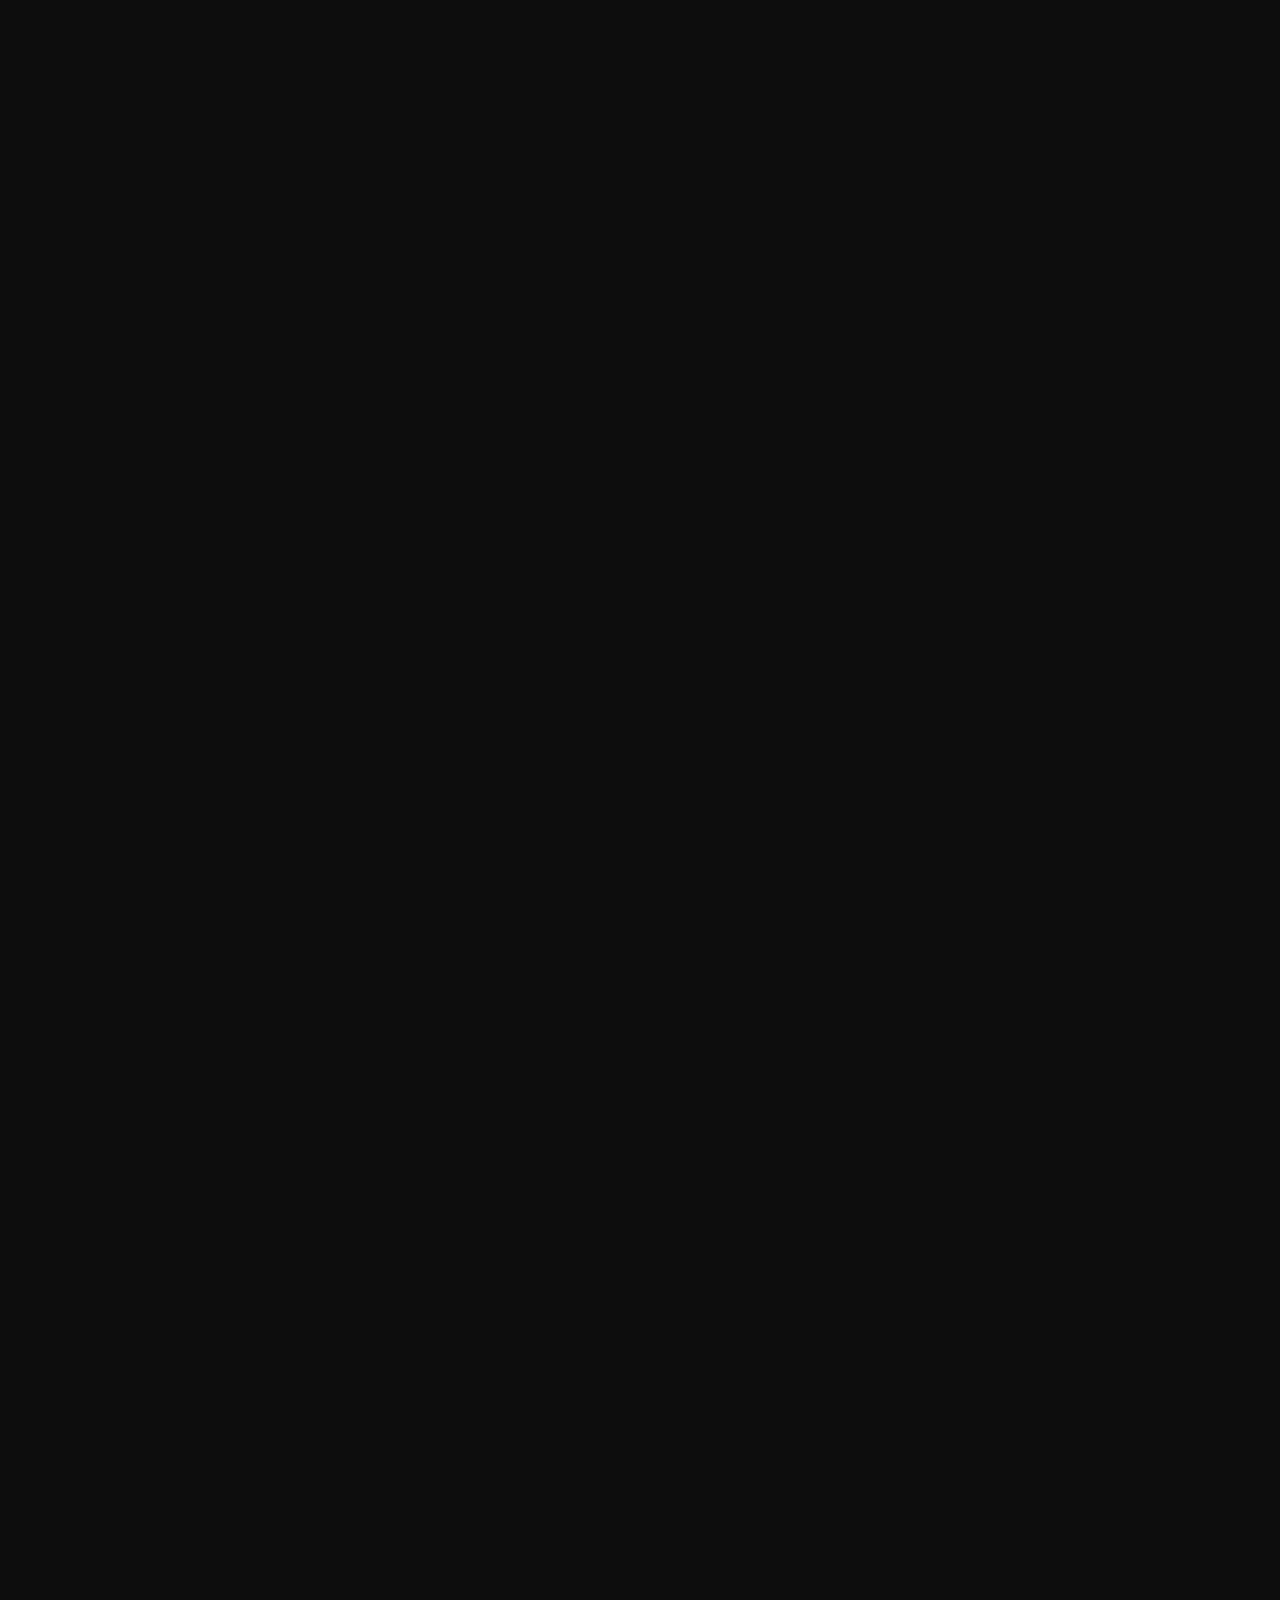
==== commit 743f3d33: "feat(intro): wire 18 approved team sketch vector logos into opening flash sequence - Opening hold: C" ====
--- a/index.html
+++ b/index.html
@@ -24,91 +24,97 @@
   <!-- Hidden logo library. main.js clones these into the stage in order. -->
   <template id="logoLibrary">
 
-    <!-- 01 · ORIGINAL -->
-    <div class="logo" data-id="original">
-      <div class="logo-img-placeholder">Logo Image — Placeholder</div>
-    </div>
-
-    <!-- 02 · Spaced serif wordmark w/ boxed icon -->
-    <div class="logo" data-id="serif-spaced">
-      <div class="lg-serif-spaced"><span class="box">&#9650;</span><span>P</span><span>Y</span><span>L</span><span>O</span><span>N</span></div>
-    </div>
-
-    <!-- 03 · Racing italic + speed slashes -->
-    <div class="logo" data-id="racing">
-      <div class="lg-racing">PYLON<i></i><i></i><i></i></div>
-    </div>
-
-    <!-- 04 · Circle badge -->
-    <div class="logo" data-id="badge-pyln">
-      <div class="lg-badge"><span>Pyln</span></div>
-    </div>
-
-    <!-- 05 · Editorial italic stack -->
-    <div class="logo" data-id="editorial">
-      <div class="lg-editorial">Pylon<small>COLLECTIVE</small></div>
-    </div>
-
-    <!-- 06 · Track oval -->
-    <div class="logo" data-id="track">
-      <div class="lg-track"><span>PYLN'S</span></div>
-    </div>
-
-    <!-- 07 · Cone icon -->
-    <div class="logo" data-id="cone">
-      <div class="lg-cone">
-        <svg viewBox="0 0 100 100" width="84" height="84"><path d="M42 8h16l26 76H16z" fill="#fff"/><path d="M33 36h34l4 12H29zM25 60h50l4 12H21z" fill="#0d0d0e"/><rect x="8" y="84" width="84" height="8" fill="#fff"/></svg>
-        <span>PYLON</span>
-      </div>
-    </div>
-
-    <!-- 08 · Star / compass -->
-    <div class="logo" data-id="compass">
-      <div class="lg-compass">
-        <svg viewBox="0 0 100 100" width="76" height="76"><circle cx="50" cy="50" r="44" fill="none" stroke="#fff" stroke-width="6"/><path d="M50 8 58 42 92 50 58 58 50 92 42 58 8 50 42 42z" fill="#fff"/></svg>
-        <span>///PYL</span>
-      </div>
-    </div>
-
-    <!-- 09 · Mono bracket -->
-    <div class="logo" data-id="mono">
-      <div class="lg-mono">[ PYLON ]</div>
-    </div>
-
-    <!-- 10 · Square monogram -->
-    <div class="logo" data-id="monogram">
-      <div class="lg-monogram"><span>P</span><small>PYLON</small></div>
-    </div>
-
-    <!-- 11 · Wide w/ orb O -->
-    <div class="logo" data-id="orb-wide">
-      <div class="lg-orbwide">PYL<span class="orb"></span>N</div>
-    </div>
-
-    <!-- 12 · Transmission tower -->
-    <div class="logo" data-id="tower">
-      <div class="lg-tower">
-        <svg viewBox="0 0 100 120" width="70" height="84" fill="none" stroke="#fff" stroke-width="5" stroke-linejoin="miter"><path d="M50 4 30 116M50 4l20 112M22 30h56M14 52h72M38 30l24 22M62 30 38 52M34 76h32M36 52l28 24M64 52 36 76"/></svg>
-        <span>PYLON</span>
-      </div>
-    </div>
-
-    <!-- 13 · Lowercase grotesk -->
-    <div class="logo" data-id="lower">
-      <div class="lg-lower">pylon.</div>
-    </div>
-
-    <!-- 14 · Condensed stencil -->
-    <div class="logo" data-id="condensed">
-      <div class="lg-condensed">PY<b></b>LON<small>PRODUCTIONS</small></div>
-    </div>
-
-    <!-- 15 · Bold block w/ underline -->
-    <div class="logo" data-id="block">
-      <div class="lg-block">PYLON<span>FILMS&nbsp;&nbsp;·&nbsp;&nbsp;TORONTO</span></div>
-    </div>
-
-    <!-- FINAL · Placeholder final mark (swap when the final logo is locked) -->
+    <!-- 01 · OPENING HOLD — Clean Striped Cone Icon -->
+    <div class="logo" data-id="arch-traffic-cone">
+      <img class="intro-vec" src="assets/images/intro/arch-traffic-cone.svg" alt="" decoding="sync">
+    </div>
+
+    <!-- 02 · Distressed Ring Stamp Totem -->
+    <div class="logo" data-id="sk-stamp-ring-glyph">
+      <img class="intro-vec" src="assets/images/intro/sk-stamp-ring-glyph.svg" alt="" decoding="sync">
+    </div>
+
+    <!-- 03 · Outlined Block Totem -->
+    <div class="logo" data-id="sk-outline-block-glyph">
+      <img class="intro-vec" src="assets/images/intro/sk-outline-block-glyph.svg" alt="" decoding="sync">
+    </div>
+
+    <!-- 04 · Bold Sumi Totem -->
+    <div class="logo" data-id="sk-bold-totem-clean">
+      <img class="intro-vec" src="assets/images/intro/sk-bold-totem-clean.svg" alt="" decoding="sync">
+    </div>
+
+    <!-- 05 · Heavy Dry-Brush Totem -->
+    <div class="logo" data-id="sk-drybrush-totem">
+      <img class="intro-vec" src="assets/images/intro/sk-drybrush-totem.svg" alt="" decoding="sync">
+    </div>
+
+    <!-- 06 · Minimal Brush Cone -->
+    <div class="logo" data-id="sk-cone-a-clean">
+      <img class="intro-vec" src="assets/images/intro/sk-cone-a-clean.svg" alt="" decoding="sync">
+    </div>
+
+    <!-- 07 · Cone + PYLON Stencil Lockup -->
+    <div class="logo" data-id="sk-cone-pylon-lockup">
+      <img class="intro-vec" src="assets/images/intro/sk-cone-pylon-lockup.svg" alt="" decoding="sync">
+    </div>
+
+    <!-- 08 · Illustrated Cone Character -->
+    <div class="logo" data-id="sk-smoking-cone-char">
+      <img class="intro-vec" src="assets/images/intro/sk-smoking-cone-char.svg" alt="" decoding="sync">
+    </div>
+
+    <!-- 09 · Sharp Hand-Cut 'PYLON' -->
+    <div class="logo" data-id="sk-word-sharp-caps">
+      <img class="intro-vec intro-vec--wide" src="assets/images/intro/sk-word-sharp-caps.svg" alt="" decoding="sync">
+    </div>
+
+    <!-- 10 · Heavy Block 'PYLON' -->
+    <div class="logo" data-id="sk-word-heavy-slab">
+      <img class="intro-vec intro-vec--wide" src="assets/images/intro/sk-word-heavy-slab.svg" alt="" decoding="sync">
+    </div>
+
+    <!-- 11 · Stacked Box Monogram -->
+    <div class="logo" data-id="sk-word-stacked-box">
+      <img class="intro-vec" src="assets/images/intro/sk-word-stacked-box.svg" alt="" decoding="sync">
+    </div>
+
+    <!-- 12 · Radial Burst 'PYLON' -->
+    <div class="logo" data-id="sk-word-radial-burst">
+      <img class="intro-vec" src="assets/images/intro/sk-word-radial-burst.svg" alt="" decoding="sync">
+    </div>
+
+    <!-- 13 · Lightning-Struck Tower -->
+    <div class="logo" data-id="sk-tower-bolt-strike">
+      <img class="intro-vec" src="assets/images/intro/sk-tower-bolt-strike.svg" alt="" decoding="sync">
+    </div>
+
+    <!-- 14 · Star-Truss Tower Sketch -->
+    <div class="logo" data-id="sk-tower-star-frame">
+      <img class="intro-vec" src="assets/images/intro/sk-tower-star-frame.svg" alt="" decoding="sync">
+    </div>
+
+    <!-- 15 · Orb-Crowned Truss Tower -->
+    <div class="logo" data-id="sk-tower-orb-star">
+      <img class="intro-vec" src="assets/images/intro/sk-tower-orb-star.svg" alt="" decoding="sync">
+    </div>
+
+    <!-- 16 · Tower w/ 'PYLON' Hidden in Base -->
+    <div class="logo" data-id="sk-tower-pylon-legs">
+      <img class="intro-vec" src="assets/images/intro/sk-tower-pylon-legs.svg" alt="" decoding="sync">
+    </div>
+
+    <!-- 17 · Low-Angle Tower + Powerlines -->
+    <div class="logo" data-id="pdf-tower-wires-persp">
+      <img class="intro-vec" src="assets/images/intro/pdf-tower-wires-persp.svg" alt="" decoding="sync">
+    </div>
+
+    <!-- 18 · Distressed Halftone Tower + Bolt -->
+    <div class="logo" data-id="pdf-tower-grunge-bolt">
+      <img class="intro-vec" src="assets/images/intro/pdf-tower-grunge-bolt.svg" alt="" decoding="sync">
+    </div>
+
+    <!-- FINAL · Pylon Totem Mark -->
     <div class="logo is-final" data-id="final">
       <svg class="final-mark" viewBox="0 0 512 512" width="132" height="132">
         <circle class="final-orb" cx="256" cy="105" r="36"/>
--- a/css/styles.css
+++ b/css/styles.css
@@ -34,7 +34,8 @@
   inset: 0;
   z-index: 100;
   background: var(--ink);
-  pointer-events: none;
+  pointer-events: auto; /* catches the tap-to-skip (no visual cue, by design) */
+  -webkit-tap-highlight-color: transparent;
   overflow: hidden;
 }
 
@@ -74,221 +75,21 @@
 }
 
 /* --------------------------------------------------------------------------
-   LOGO MOCKUPS (placeholders — white on black)
+   INTRO VECTOR MARKS (18 approved team sketches + final totem)
    -------------------------------------------------------------------------- */
 
-.logo-original {
-  width: 150px;
-  height: 150px;
+.intro-vec {
+  width: clamp(128px, 19vw, 184px);
+  height: clamp(128px, 19vw, 184px);
+  object-fit: contain;
   display: block;
-}
-
-.logo-img-placeholder {
-  width: 180px;
-  height: 150px;
-  display: grid;
-  place-items: center;
-  text-align: center;
-  padding: 16px;
-  border: 1px dashed rgba(255, 255, 255, 0.35);
-  font-size: 11px;
-  font-weight: 600;
-  text-transform: uppercase;
-  letter-spacing: 0.08em;
-  color: rgba(255, 255, 255, 0.6);
-}
-
-.lg-serif-spaced {
-  display: flex;
-  gap: 2px;
-  font-family: "Playfair Display", Georgia, serif;
-  font-style: normal;
-  font-weight: 700;
-  font-size: 22px;
-}
-.lg-serif-spaced span {
-  background: var(--white);
-  color: var(--ink);
-  width: 26px; height: 28px;
-  display: grid; place-items: center;
-  font-style: normal;
-}
-.lg-serif-spaced .box { font-size: 12px; }
-
-.lg-racing {
-  font-family: "Archivo Black", sans-serif;
-  font-size: 50px;
-  font-style: italic;
-  transform: skewX(-14deg);
-  letter-spacing: -1px;
-  display: flex; align-items: center; gap: 6px;
-}
-.lg-racing i {
-  display: inline-block;
-  width: 14px; height: 36px;
-  background: var(--white);
-  margin-left: 2px;
-}
-
-.lg-badge {
-  width: 112px; height: 112px;
-  border-radius: 50%;
-  background: var(--white);
-  display: grid; place-items: center;
-  box-shadow: 0 0 0 4px var(--ink), 0 0 0 9px var(--white);
-}
-.lg-badge span {
-  font-family: "Archivo Black", sans-serif;
-  font-size: 34px;
-  color: var(--white);
-  background: var(--ink);
-  width: 100%;
-  text-align: center;
-  padding: 2px 0;
-}
-
-.lg-editorial {
-  font-family: "Playfair Display", serif;
-  font-style: italic;
-  font-weight: 700;
-  font-size: 64px;
-  line-height: 0.9;
-  text-align: center;
-}
-.lg-editorial small {
-  display: block;
-  font-family: "Archivo", sans-serif;
-  font-style: normal;
-  font-weight: 600;
-  font-size: 11px;
-  letter-spacing: 0.6em;
-  margin-top: 18px;
-  padding-left: 0.6em;
-}
-
-.lg-track {
-  padding: 8px;
-  border: 3px solid var(--white);
-  border-radius: 999px;
-  box-shadow: inset 0 0 0 4px var(--ink), inset 0 0 0 7px var(--white), inset 0 0 0 10px var(--ink), inset 0 0 0 13px var(--white);
-}
-.lg-track span {
-  display: block;
-  font-family: "Archivo Black", sans-serif;
-  font-size: 30px;
-  padding: 14px 34px;
-  letter-spacing: -0.5px;
-}
-
-.lg-cone, .lg-compass, .lg-tower {
-  display: flex; flex-direction: column; align-items: center; gap: 10px;
-}
-.lg-cone span {
-  font-family: "Bebas Neue", sans-serif;
-  font-size: 34px;
-  letter-spacing: 0.25em;
-  padding-left: 0.25em;
-}
-.lg-compass span {
-  font-family: "Archivo", sans-serif;
-  font-style: italic;
-  font-weight: 800;
-  font-size: 20px;
-  letter-spacing: 0.08em;
-}
-.lg-tower span {
-  font-family: "Unbounded", sans-serif;
-  font-size: 16px;
-  letter-spacing: 0.4em;
-  padding-left: 0.4em;
-}
-
-.lg-mono {
-  font-family: "IBM Plex Mono", monospace;
-  font-size: 34px;
-  letter-spacing: 0.04em;
-}
-
-.lg-monogram {
-  width: 96px; height: 116px;
-  border: 4px solid var(--white);
-  border-radius: 6px;
-  display: flex; flex-direction: column; align-items: center; justify-content: space-between;
-  padding: 10px 0 6px;
-}
-.lg-monogram span {
-  font-family: "Unbounded", sans-serif;
-  font-size: 54px;
-  line-height: 1;
-}
-.lg-monogram small {
-  font-family: "Bebas Neue", sans-serif;
-  font-size: 15px;
-  letter-spacing: 0.2em;
-  background: var(--white);
-  color: var(--ink);
-  width: 84%;
-  text-align: center;
-}
-
-.lg-orbwide {
-  font-family: "Unbounded", sans-serif;
-  font-size: 46px;
-  letter-spacing: 0.08em;
-  display: flex; align-items: center;
-}
-.lg-orbwide .orb {
-  width: 40px; height: 40px;
-  border-radius: 50%;
-  background: var(--orange);
-  margin: 0 0.08em;
-}
-
-.lg-lower {
-  font-family: "Syne", sans-serif;
-  font-size: 66px;
-  letter-spacing: -2px;
-}
-
-.lg-condensed {
-  font-family: "Bebas Neue", sans-serif;
-  font-size: 78px;
-  line-height: 0.85;
-  display: flex; align-items: center; flex-wrap: wrap; justify-content: center;
-  width: 210px;
-}
-.lg-condensed b {
-  display: inline-block;
-  width: 6px; height: 54px;
-  background: var(--orange);
-  margin: 0 8px;
-}
-.lg-condensed small {
-  flex-basis: 100%;
-  font-family: "Archivo", sans-serif;
-  font-weight: 600;
-  font-size: 10px;
-  letter-spacing: 0.55em;
-  text-align: center;
-  margin-top: 6px;
-}
-
-.lg-block {
-  font-family: "Archivo Black", sans-serif;
-  font-size: 58px;
-  letter-spacing: -2px;
-  line-height: 1;
-  text-align: center;
-  border-bottom: 5px solid var(--white);
-  padding-bottom: 6px;
-}
-.lg-block span {
-  display: block;
-  font-family: "Archivo", sans-serif;
-  font-weight: 600;
-  font-size: 10px;
-  letter-spacing: 0.4em;
-  margin-top: 6px;
+  pointer-events: none;
+  user-select: none;
+}
+
+.intro-vec--wide {
+  width: clamp(170px, 28vw, 256px);
+  height: clamp(110px, 16vw, 156px);
 }
 
 /* FINAL MARK (placeholder) */
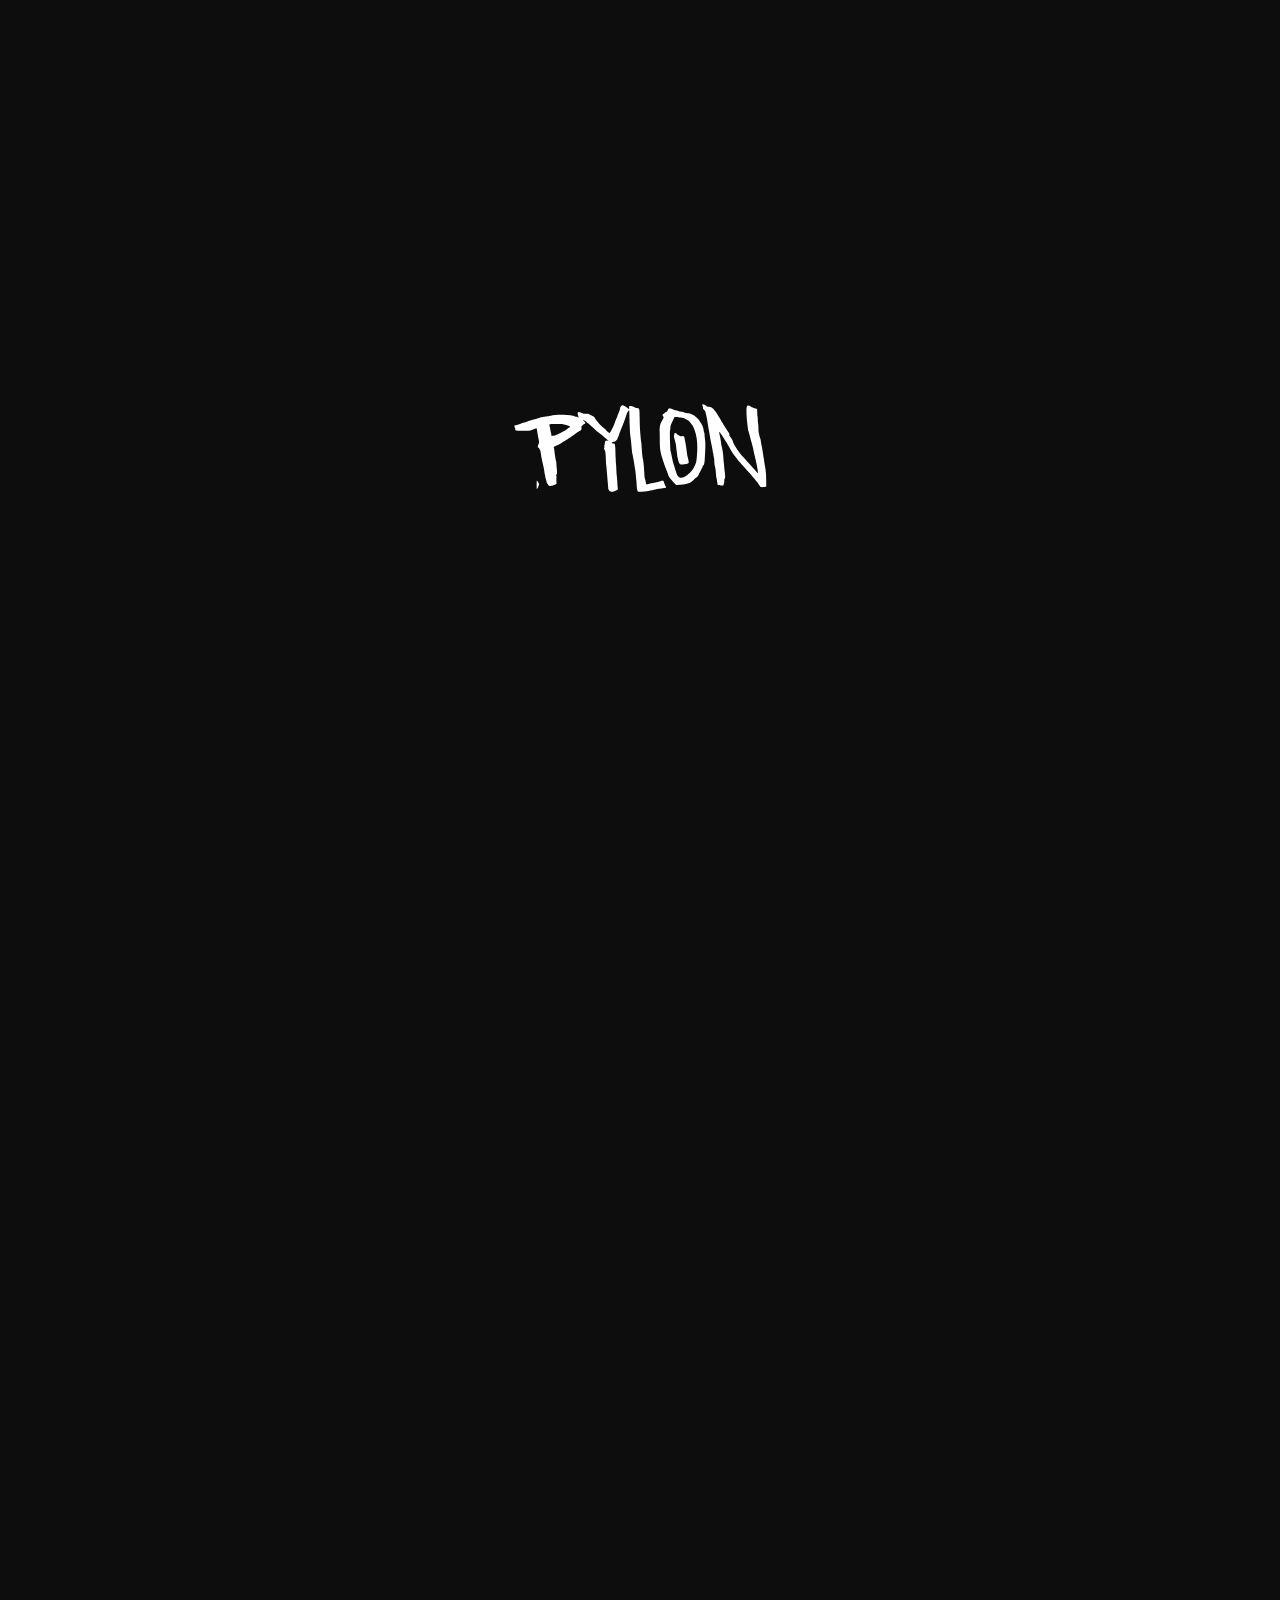
==== commit 5617f2f5: "feat(analytics): add Cloudflare Web Analytics and Google Sheets crew/site telemetry" ====
--- a/index.html
+++ b/index.html
@@ -419,8 +419,10 @@
     </footer>
   </main>
 
+  <script src="js/analytics.js"></script>
   <script src="js/main.js"></script>
   <script src="js/roster.js"></script>
   <script src="js/inquiry.js"></script>
+  <!-- Cloudflare Web Analytics --><script type='module' src='https://static.cloudflareinsights.com/beacon.min.js' data-cf-beacon='{"token": "98823fa98d0c4355a6c3892e8f8ccb8b"}'></script><!-- End Cloudflare Web Analytics -->
 </body>
 </html>
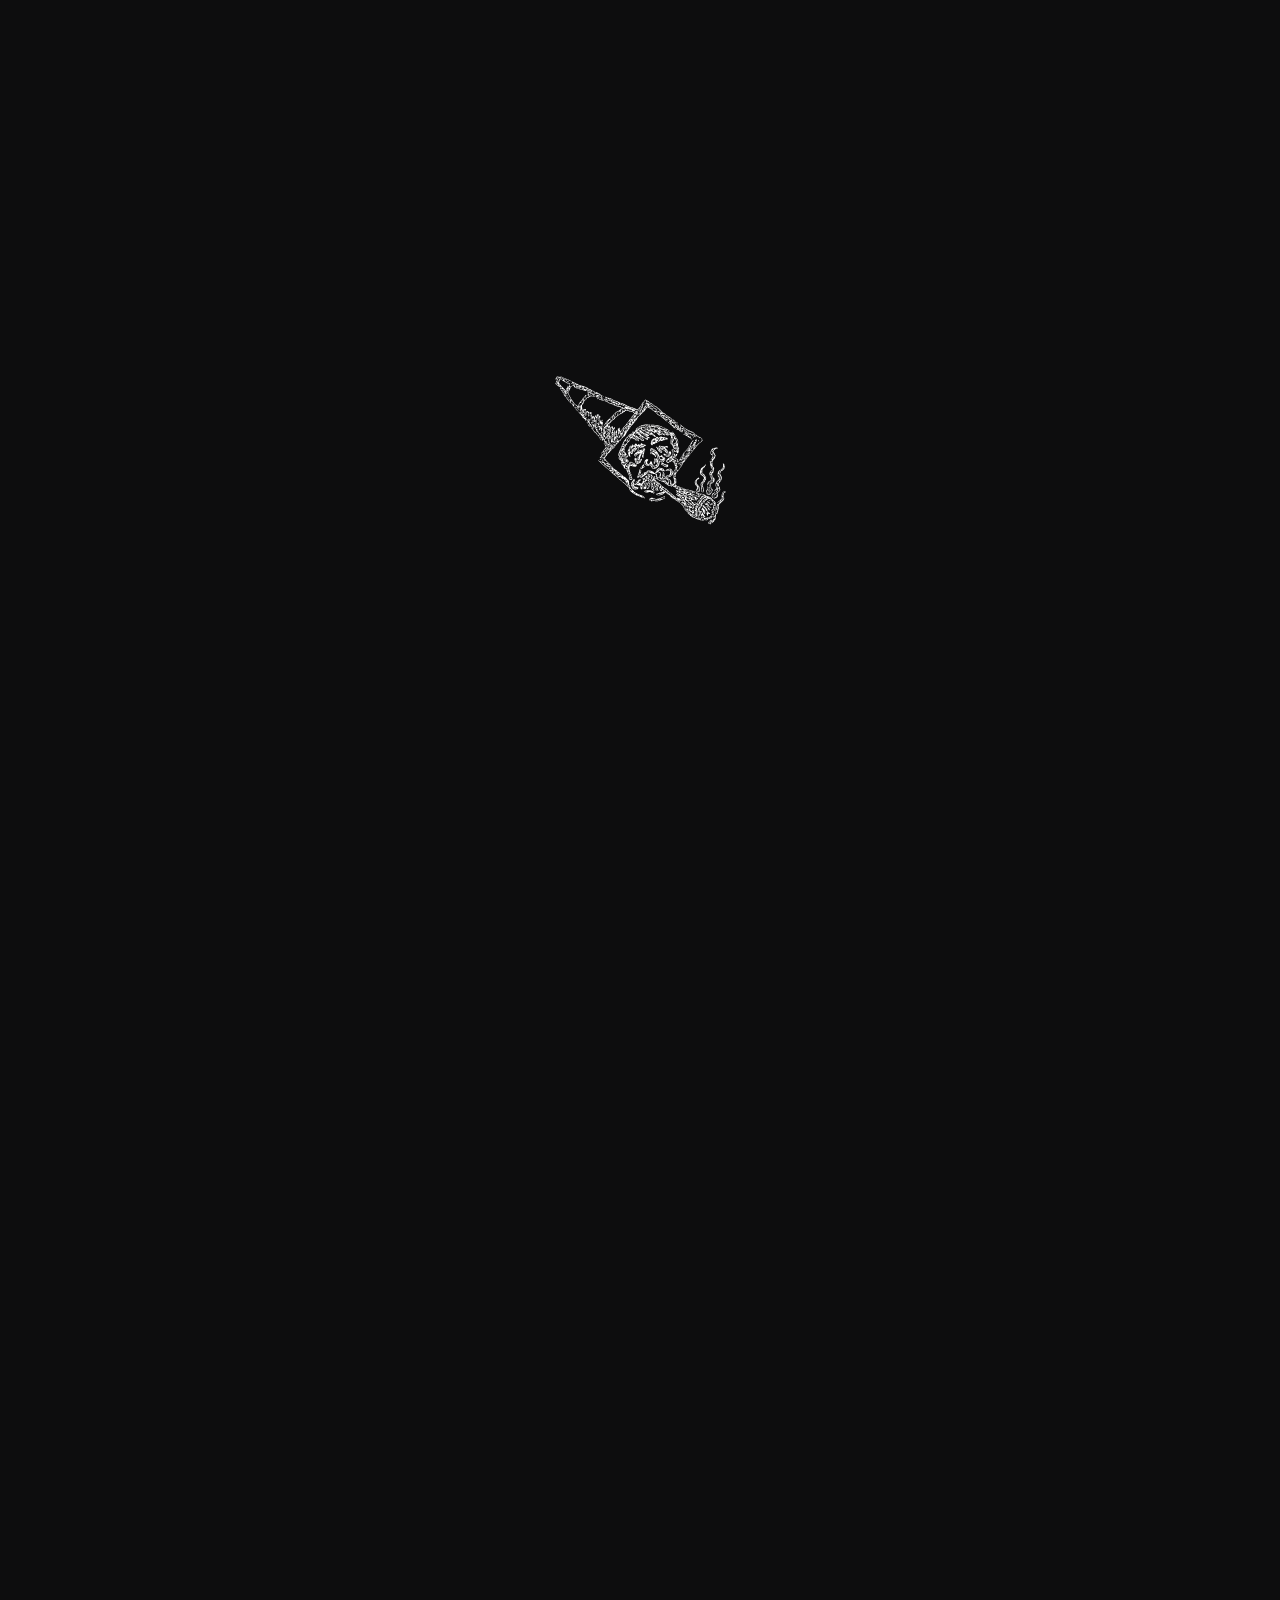
==== commit ffca0f2c: "Publish Dario Butera and Oritsemisan Edema live portfolios from Backstage Portal" ====
--- a/index.html
+++ b/index.html
@@ -241,14 +241,14 @@
       <ul class="roster-list">
       <li class="roster-row" data-roles="director dp writer post camera"><a class="roster-link" href="roster/mason-cline.html"><span class="roster-name">Mason Cline</span><span class="roster-craft">Director · Photographer · Writer</span></a></li>
       <li class="roster-row" data-roles="post sound art dp camera"><a class="roster-link" href="roster/jackson-mcmurdo.html"><span class="roster-name">Jackson McMurdo</span><span class="roster-craft">Post &amp; Colour · DIT · Sound · Graphics</span></a></li>
-      <li class="roster-row" data-roles="dp camera post"><a class="roster-link" href="roster/dario-butera.html"><span class="roster-name">Dario Butera</span><span class="roster-craft">Director of Photography · Gaffer</span></a></li>
+      <li class="roster-row" data-roles="dp camera post"><a class="roster-link" href="roster/dario-butera.html"><span class="roster-name">Dario Butera</span><span class="roster-craft">Director of Photography</span></a></li>
       <li class="roster-row" data-roles="art sound"><a class="roster-link" href="roster/jessica-binns.html"><span class="roster-name">Jessica Binns</span><span class="roster-craft">3D &amp; Graphics · Fabrication · Audio Mix</span></a></li>
       <li class="roster-row" data-roles="producer director camera"><a class="roster-link" href="roster/declan-mckenna.html"><span class="roster-name">Declan McKenna</span><span class="roster-craft">Executive Producer · Director · Gaffer</span></a></li>
       <li class="roster-row" data-roles="director writer talent dp post producer"><a class="roster-link" href="roster/maya-chariandy.html"><span class="roster-name">Maya Chariandy</span><span class="roster-craft">Director · Writer · Actor · Casting</span></a></li>
       <li class="roster-row" data-roles="director writer talent producer art"><a class="roster-link" href="roster/jordan-wong.html"><span class="roster-name">Jordan Wong</span><span class="roster-craft">Director · Writer · Actor · Producer</span></a></li>
       <li class="roster-row" data-roles="art camera talent"><a class="roster-link" href="roster/dickson-ntiamoah.html"><span class="roster-name">Dickson Ntiamoah</span><span class="roster-craft">Costume &amp; Styling · Production Design</span></a></li>
       <li class="roster-row" data-roles="director writer art dp post camera talent"><a class="roster-link" href="roster/daniel-fusco.html"><span class="roster-name">Daniel Fusco</span><span class="roster-craft">Director · Typography &amp; Design · Writer</span></a></li>
-      <li class="roster-row" data-roles="producer director dp"><a class="roster-link" href="roster/misan-edema.html"><span class="roster-name">Misan Edema</span><span class="roster-craft">Producer · Grants &amp; Sourcing · 1st AD</span></a></li>
+      <li class="roster-row" data-roles="producer director dp"><a class="roster-link" href="roster/misan-edema.html"><span class="roster-name">Misan Edema</span><span class="roster-craft">Film &amp; Experiential Producer · 1st AD</span></a></li>
       <li class="roster-row" data-roles="producer"><a class="roster-link" href="roster/justin-tan.html"><span class="roster-name">Justin Tan</span><span class="roster-craft">Producer · Strategy &amp; Grants</span></a></li>
       </ul>
     </section>
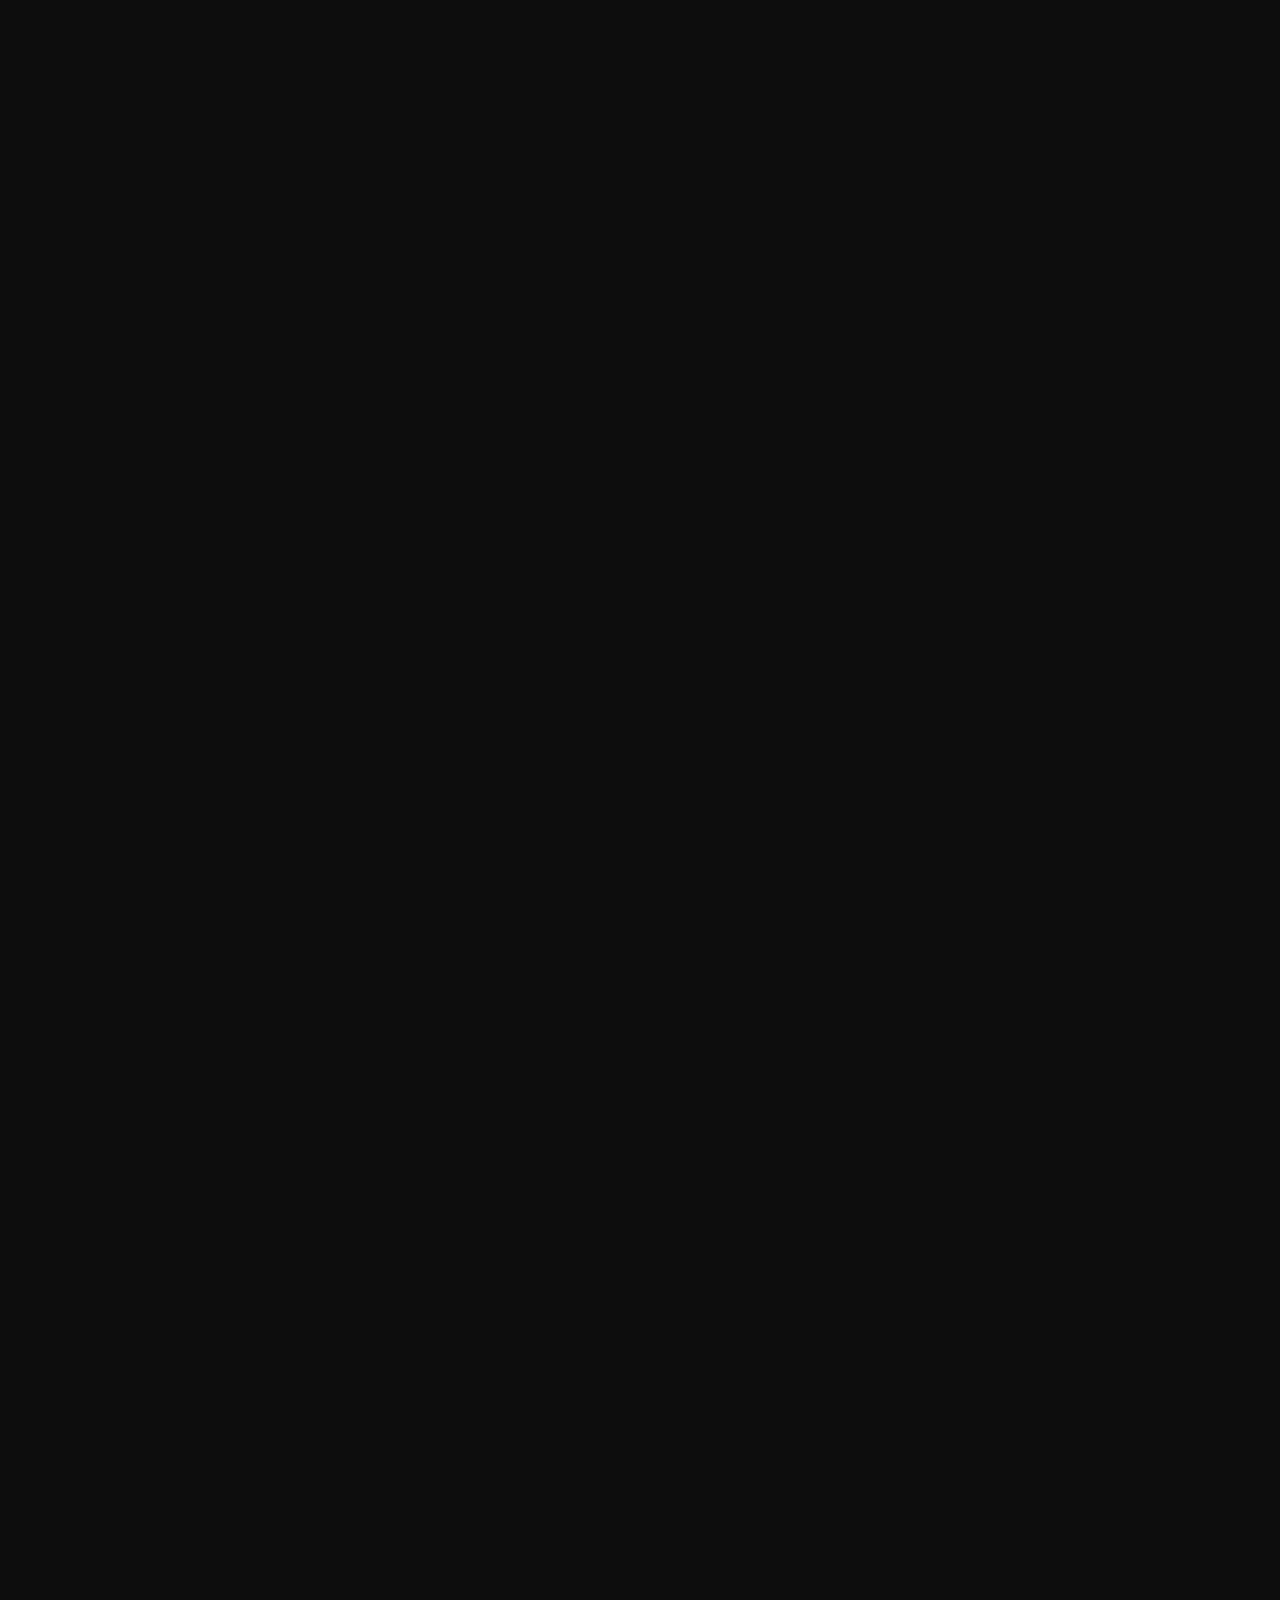
==== commit 3ca1caad: "Update Misan's name to Oritsemisan Edema on roster and inquiry form" ====
--- a/index.html
+++ b/index.html
@@ -248,7 +248,7 @@
       <li class="roster-row" data-roles="director writer talent producer art"><a class="roster-link" href="roster/jordan-wong.html"><span class="roster-name">Jordan Wong</span><span class="roster-craft">Director · Writer · Actor · Producer</span></a></li>
       <li class="roster-row" data-roles="art camera talent"><a class="roster-link" href="roster/dickson-ntiamoah.html"><span class="roster-name">Dickson Ntiamoah</span><span class="roster-craft">Costume &amp; Styling · Production Design</span></a></li>
       <li class="roster-row" data-roles="director writer art dp post camera talent"><a class="roster-link" href="roster/daniel-fusco.html"><span class="roster-name">Daniel Fusco</span><span class="roster-craft">Director · Typography &amp; Design · Writer</span></a></li>
-      <li class="roster-row" data-roles="producer director dp"><a class="roster-link" href="roster/misan-edema.html"><span class="roster-name">Misan Edema</span><span class="roster-craft">Film &amp; Experiential Producer · 1st AD</span></a></li>
+      <li class="roster-row" data-roles="producer director dp"><a class="roster-link" href="roster/misan-edema.html"><span class="roster-name">Oritsemisan Edema</span><span class="roster-craft">Film &amp; Experiential Producer · 1st AD</span></a></li>
       <li class="roster-row" data-roles="producer"><a class="roster-link" href="roster/justin-tan.html"><span class="roster-name">Justin Tan</span><span class="roster-craft">Producer · Strategy &amp; Grants</span></a></li>
       </ul>
     </section>
@@ -357,7 +357,7 @@
                 <option>Jordan Wong</option>
                 <option>Dickson Ntiamoah</option>
                 <option>Daniel Fusco</option>
-                <option>Misan Edema</option>
+                <option>Oritsemisan Edema</option>
                 <option>Justin Tan</option>
               </select>
             </div>
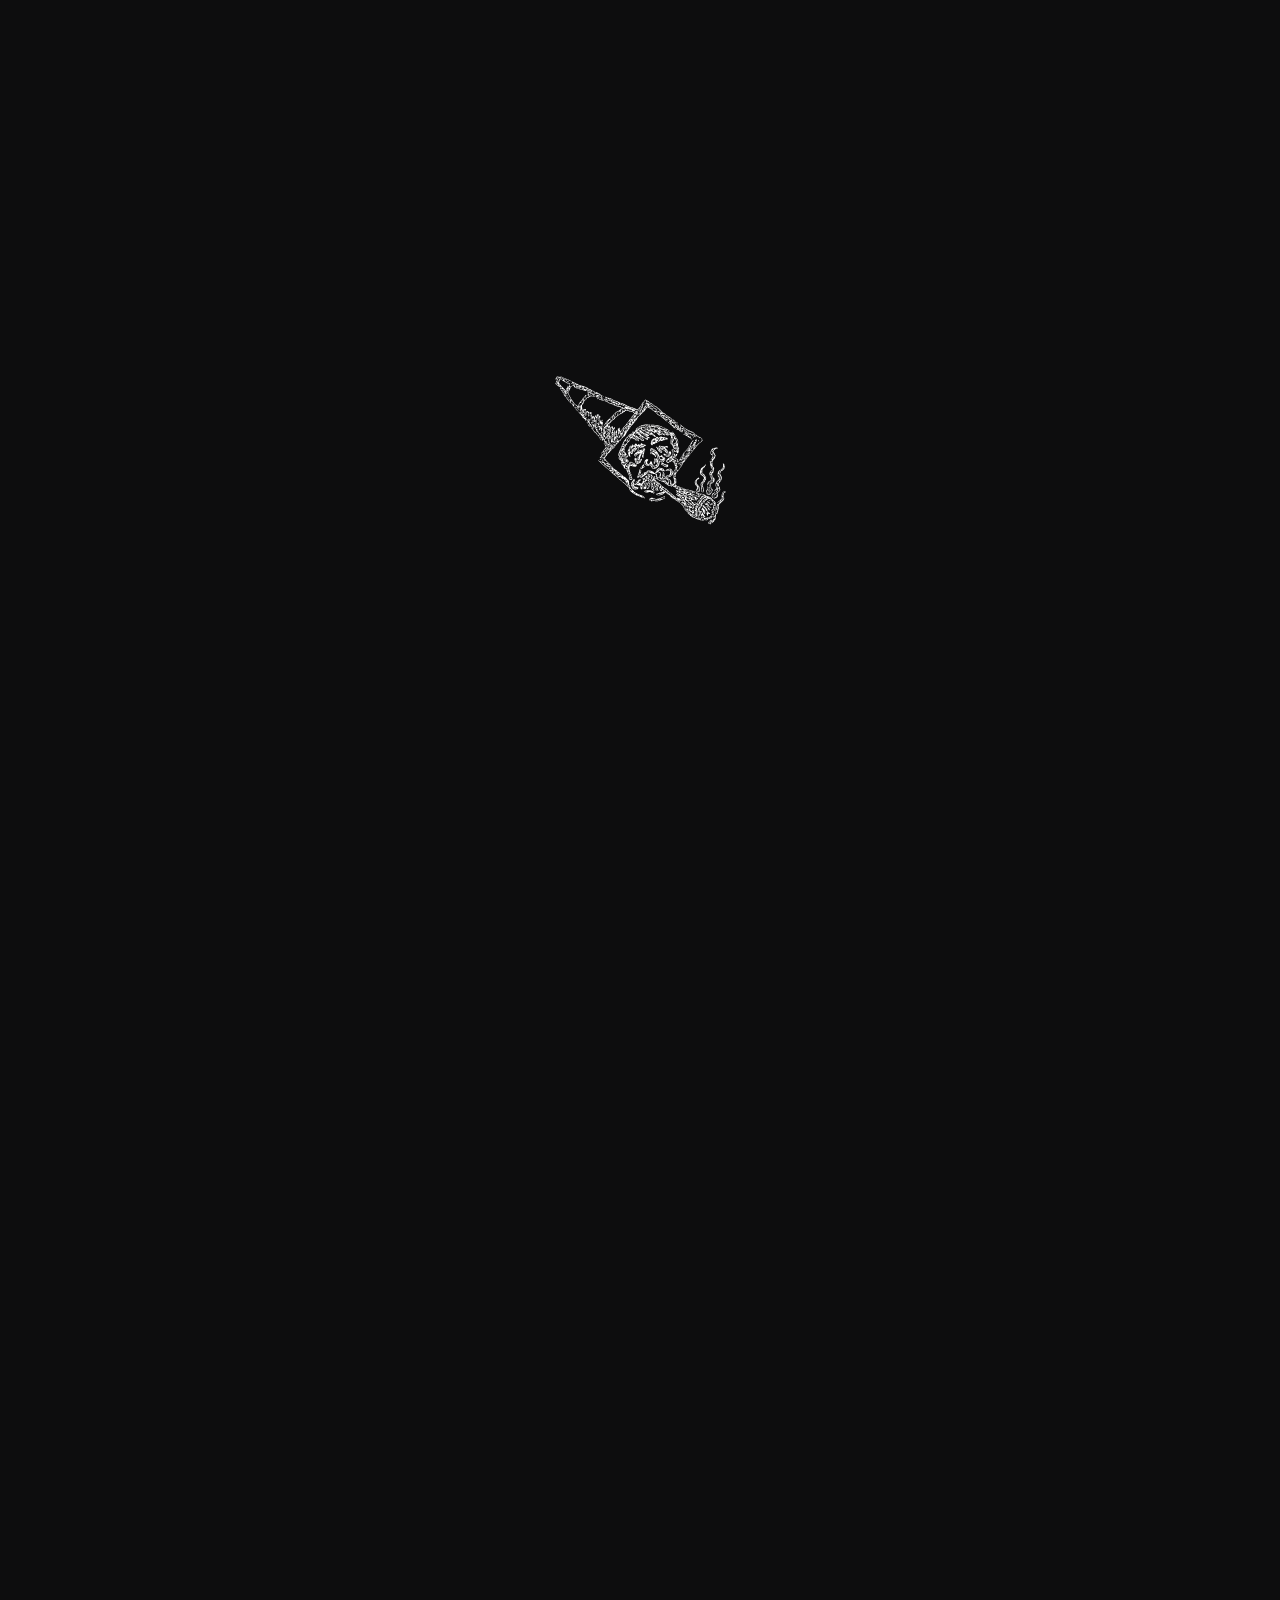
==== commit 31015a1b: "Publish Daniel Fusco and Jordan Wong live portfolios from Backstage Portal" ====
--- a/index.html
+++ b/index.html
@@ -245,9 +245,9 @@
       <li class="roster-row" data-roles="art sound"><a class="roster-link" href="roster/jessica-binns.html"><span class="roster-name">Jessica Binns</span><span class="roster-craft">3D &amp; Graphics · Fabrication · Audio Mix</span></a></li>
       <li class="roster-row" data-roles="producer director camera"><a class="roster-link" href="roster/declan-mckenna.html"><span class="roster-name">Declan McKenna</span><span class="roster-craft">Executive Producer · Director · Gaffer</span></a></li>
       <li class="roster-row" data-roles="director writer talent dp post producer"><a class="roster-link" href="roster/maya-chariandy.html"><span class="roster-name">Maya Chariandy</span><span class="roster-craft">Director · Writer · Actor · Casting</span></a></li>
-      <li class="roster-row" data-roles="director writer talent producer art"><a class="roster-link" href="roster/jordan-wong.html"><span class="roster-name">Jordan Wong</span><span class="roster-craft">Director · Writer · Actor · Producer</span></a></li>
+      <li class="roster-row" data-roles="director writer talent producer art"><a class="roster-link" href="roster/jordan-wong.html"><span class="roster-name">Jordan Wong</span><span class="roster-craft">Director · Actor · Writer · Production Design</span></a></li>
       <li class="roster-row" data-roles="art camera talent"><a class="roster-link" href="roster/dickson-ntiamoah.html"><span class="roster-name">Dickson Ntiamoah</span><span class="roster-craft">Costume &amp; Styling · Production Design</span></a></li>
-      <li class="roster-row" data-roles="director writer art dp post camera talent"><a class="roster-link" href="roster/daniel-fusco.html"><span class="roster-name">Daniel Fusco</span><span class="roster-craft">Director · Typography &amp; Design · Writer</span></a></li>
+      <li class="roster-row" data-roles="director writer art dp post camera talent"><a class="roster-link" href="roster/daniel-fusco.html"><span class="roster-name">Daniel Fusco</span><span class="roster-craft">Writer-Director · Editor · DP · Design</span></a></li>
       <li class="roster-row" data-roles="producer director dp"><a class="roster-link" href="roster/misan-edema.html"><span class="roster-name">Oritsemisan Edema</span><span class="roster-craft">Film &amp; Experiential Producer · 1st AD</span></a></li>
       <li class="roster-row" data-roles="producer"><a class="roster-link" href="roster/justin-tan.html"><span class="roster-name">Justin Tan</span><span class="roster-craft">Producer · Strategy &amp; Grants</span></a></li>
       </ul>
